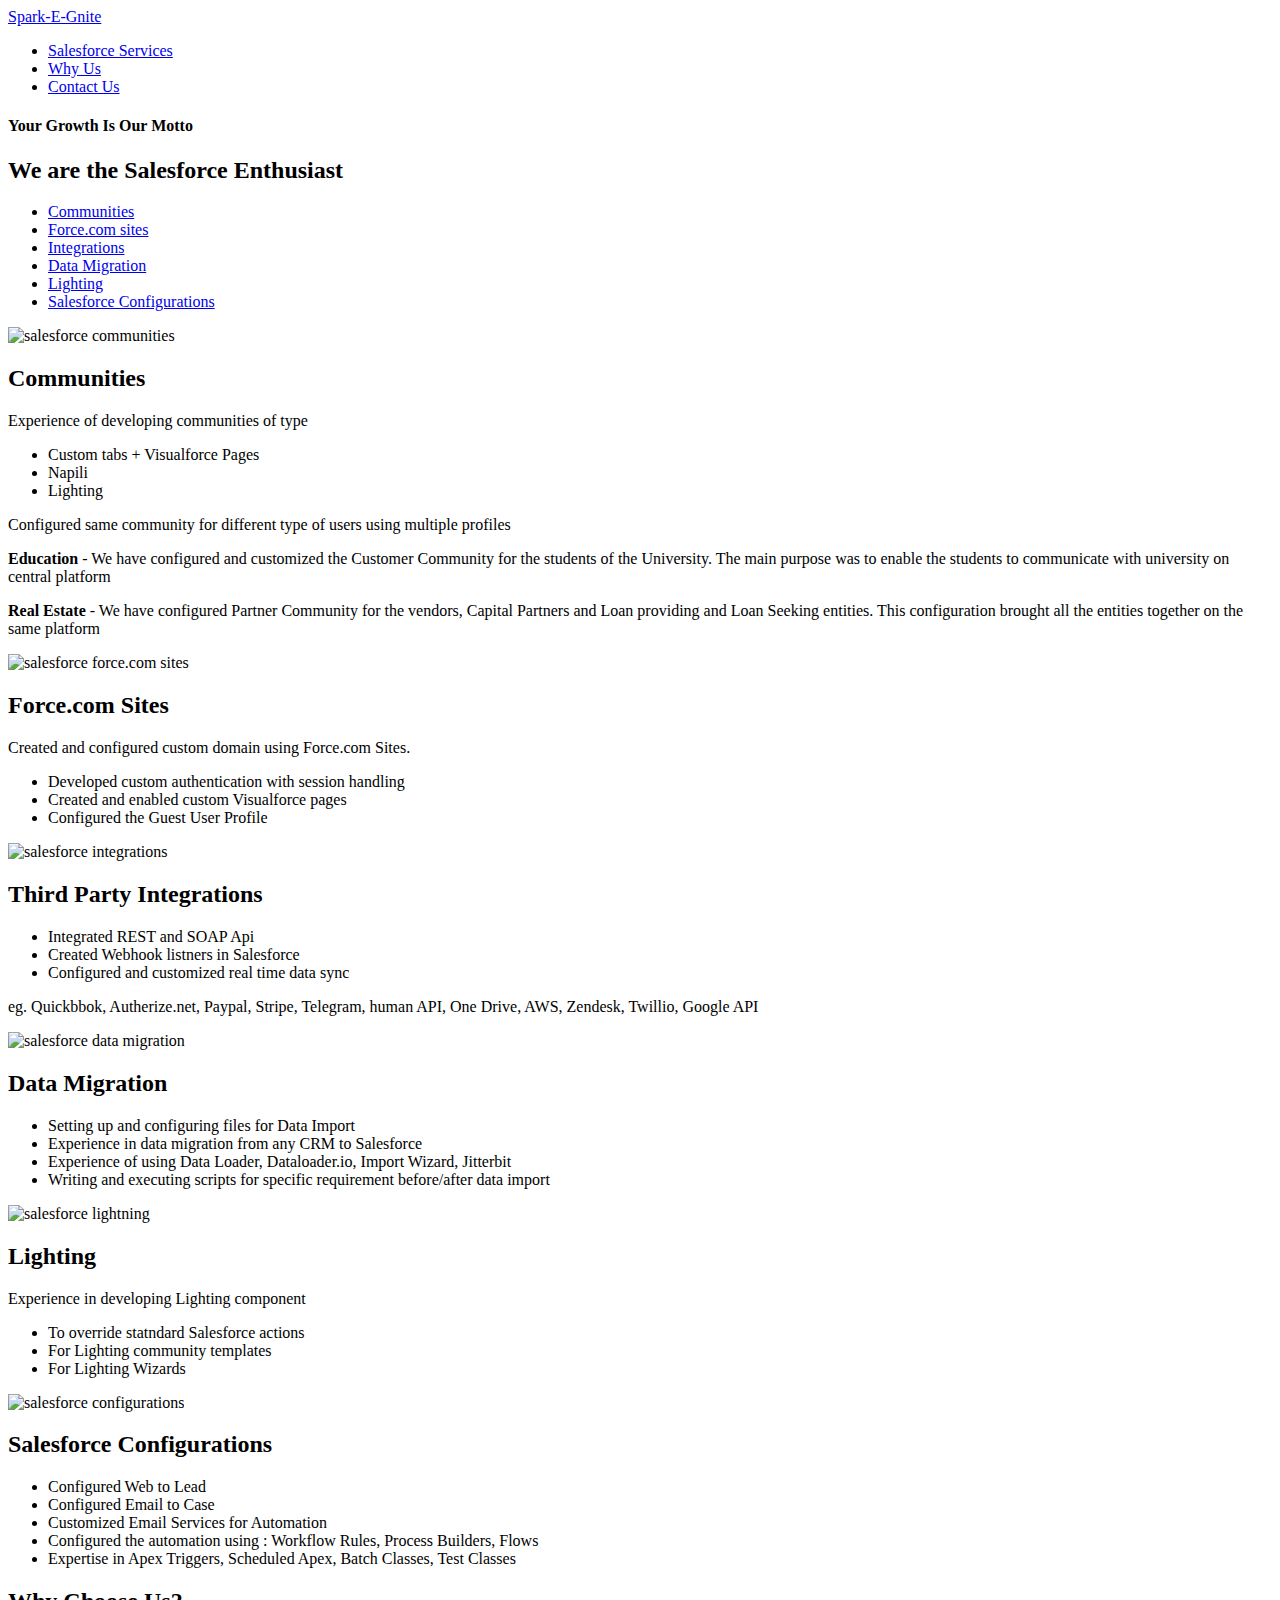
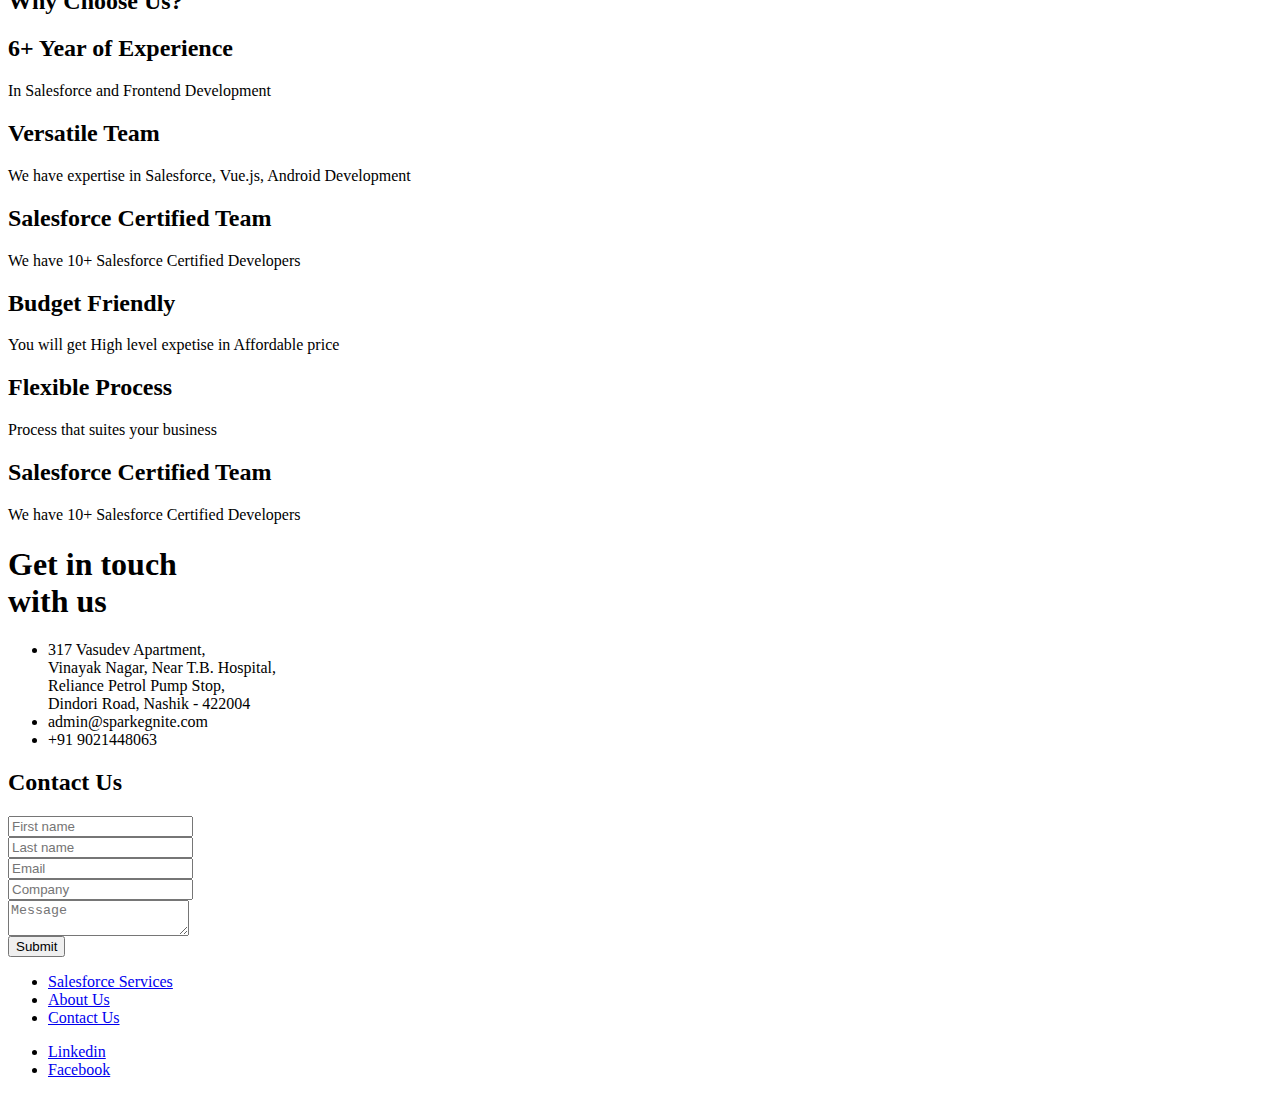
==== index.html @ 5f94f77d "removed javascript function to validate email" ====
<html lang="eng">
	<head>
		<link rel="apple-touch-icon" sizes="180x180" href="/images/favicon/apple-touch-icon.png">
		<link rel="icon" type="image/png" sizes="32x32" href="/images/favicon/favicon-32x32.png">
		<link rel="icon" type="image/png" sizes="16x16" href="/images/favicon/favicon-16x16.png">
		<link rel="manifest" href="/images/favicon/site.webmanifest">
		<link rel="mask-icon" href="/images/favicon/safari-pinned-tab.svg" color="#5bbad5">
		<link rel="shortcut icon" href="/images/favicon/favicon.ico">
		<meta name="msapplication-TileColor" content="#da532c">
		<meta name="msapplication-config" content="/images/favicon/browserconfig.xml">
		<meta name="theme-color" content="#ffffff">
		<meta charset="utf-8">
		<title>Spark-E-Gnite - We are the Salesforce Enthusiast</title>
		<meta name="viewport" content="width=device-width, initial-scale=1"/>		
		<link href="https://fonts.googleapis.com/css?family=Nunito+Sans:300,400,600,700,800&display=swap" rel="stylesheet"/>
		<link href="css/default.css" rel="stylesheet" type="text/css" />
	</head>
	<body>
		<div class="section headerSect">
			<div class="container clearfix">
				<a href="/" class="logo fL">Spark-E-Gnite</a>
				<ul class="nav fR">
					<li><a href="#salesforce_services">Salesforce Services</a></li>
					<li><a href="#why_choose_us">Why Us</a></li>
					<li><a href="#contact_us">Contact Us</a></li>
				</ul>
			</div>
		</div>
		<div class="section heroSection">
			<div class="container textCenter">
				<h4>Your Growth Is Our Motto</h4>
				<h2>We are the Salesforce Enthusiast</h2>
			</div>
		</div>
		<div class="section servicesSection" id="salesforce_services">
			<div class="container">
				<ul class="servicesList">
					<li><a class="communities" href="#communities">Communities</a></li>
					<li><a class="sites" href="#sites">Force.com sites</a></li>
					<li><a class="integrations" href="#integrations">Integrations</a></li>
					<li><a class="dataMigration" href="#dataMigration">Data Migration</a></li>
					<li><a class="lighting" href="#lightning">Lighting</a></li>
					<li><a class="salesforceConfigurations" href="#salesforce_configurations">Salesforce Configurations</a></li>
				</ul>
				<div class="serviceContainer communitiesSect imgToLeft" id="communities">
					<div class="serviceGrid">
						<div class="seviceImgContainer"><img src="images/salesforce-communities.png" alt="salesforce communities"/></div>
						<div class="serviceContent">
							<h2>Communities</h2>
							<div class="spacerSm"></div>
							<p>Experience of developing communities of type</p>
							<div class="spacerSm"></div>
							<ul class="checkList">
								<li>Custom tabs + Visualforce Pages</li>
								<li>Napili</li>
								<li>Lighting</li>
							</ul>
							<div class="spacerSm"></div>
							<p>Configured same community for different type of users using multiple profiles</p>
							<div class="spacerSm"></div>
							<p><b>Education</b> - We have configured and customized the Customer Community for the students of the University.  The main purpose was to enable the students to communicate with university on central platform
</p>
							<div class="spacerSm"></div>
							<p><b>Real Estate</b> - We have configured Partner Community for the vendors, Capital Partners and Loan providing and Loan Seeking entities. This configuration brought all the entities together on the same platform</p>
						</div>
					</div>
				</div>
				<div class="serviceContainer sitesSect imgToRight" id="sites">
					<div class="serviceGrid">
						<div class="seviceImgContainer"><img src="images/salesforce-force.com-sites.png" alt="salesforce force.com sites"/></div>
						<div class="serviceContent">
							<h2>Force.com Sites </h2>
							<div class="spacer"></div>
							<p>Created and configured custom domain using Force.com Sites.</p>
							<div class="spacerSm"></div>
							<ul class="checkList">
								<li>Developed custom authentication with session handling</li>
								<li>Created and enabled custom Visualforce pages</li>
								<li>Configured the Guest User Profile</li>
							</ul>
						</div>
					</div>
				</div>
				<div class="serviceContainer integrationsSect imgToLeft" id="integrations">
					<div class="serviceGrid">
						<div class="seviceImgContainer"><img src="images/salesforce-integrations.png" alt="salesforce integrations"/></div>
						<div class="serviceContent">
							<h2>Third Party Integrations</h2>
							<div class="spacer"></div>
							<ul class="checkList">
								<li>Integrated REST and SOAP Api</li>
								<li>Created Webhook listners in Salesforce</li>
								<li>Configured and customized real time data sync</li>
							</ul>
							<div class="spacerSm"></div>
							<p>eg. Quickbbok, Autherize.net, Paypal, Stripe, Telegram, human API, One Drive, AWS, Zendesk, Twillio, Google API</p>
						</div>
					</div>
				</div>
				<div class="serviceContainer dataMigrationSect imgToRight" id="dataMigration">
					<div class="serviceGrid">
						<div class="seviceImgContainer"><img src="images/salesforce-data-migration.png" alt="salesforce data migration"/></div>
						<div class="serviceContent">
							<h2>Data Migration</h2>
							<div class="spacer"></div>
							<ul class="checkList">
								<li>Setting up and configuring files for Data Import</li>
								<li>Experience in data migration from any CRM to Salesforce</li>
								<li>Experience of using Data Loader, Dataloader.io, Import Wizard, Jitterbit</li>
								<li>Writing and executing scripts for specific requirement before/after data import</li>
							</ul>
						</div>
					</div>
				</div>
				<div class="serviceContainer lightingSect imgToLeft" id="lightning">
					<div class="serviceGrid">
						<div class="seviceImgContainer"><img src="images/salesforce-lightning.png" alt="salesforce lightning"/></div>
						<div class="serviceContent">
							<h2>Lighting</h2>
							<div class="spacer"></div>
							<p>Experience in developing Lighting component</p>
							<div class="spacerSm"></div>
							<ul class="checkList">
								<li>To override statndard Salesforce actions</li>
								<li>For Lighting community templates</li>
								<li>For Lighting Wizards</li>
							</ul>
						</div>
					</div>
				</div>
				<div class="serviceContainer salesforceConfigurationsSect imgToRight" id="salesforce_configurations">
					<div class="serviceGrid">
						<div class="seviceImgContainer"><img src="images/salesforce-configurations.png" alt="salesforce configurations"/></div>
						<div class="serviceContent">
							<h2>Salesforce Configurations</h2>
							<div class="spacer"></div>
							<ul class="checkList">
								<li>Configured Web to Lead</li>
								<li>Configured Email to Case</li>
								<li>Customized Email Services for Automation</li>
								<li>Configured the automation using : Workflow Rules, Process Builders, Flows</li>
								<li>Expertise in Apex Triggers, Scheduled Apex, Batch Classes, Test Classes</li>
							</ul>
						</div>
					</div>
				</div>
			</div>
		</div>
		<div class="section whyChooseSection" id="why_choose_us">
			<div class="container">
				<h2 class="textCenter">Why Choose Us?</h2>
				<div class="whyChooseBoxes">
					<div class="whyChooseBox experience">
						<h2>6+ Year of Experience</h2>
						<p>In Salesforce and Frontend Development</p>
					</div>
					<div class="whyChooseBox team">
						<h2>Versatile Team</h2>
						<p>We have expertise in Salesforce, Vue.js, Android Development</p>
					</div>
					<div class="whyChooseBox certificate">
						<h2>Salesforce Certified Team</h2>
						<p>We have 10+ Salesforce Certified Developers</p>
					</div>
					<div class="whyChooseBox budget">
						<h2>Budget Friendly</h2>
						<p>You will get High level expetise in Affordable price</p>
					</div>
					<div class="whyChooseBox process">
						<h2>Flexible Process</h2>
						<p>Process that suites your business</p>
					</div>
					<div class="whyChooseBox certificate">
						<h2>Salesforce Certified Team</h2>
						<p>We have 10+ Salesforce Certified Developers</p>
					</div>
				</div>
			</div>
		</div>
		<div class="section testimonialSection" style="display: none;">
			<div class="container">
				<div class="testimonidalWrap">
					<div class="testimonialPic">
						<img src="images/customer.png" class="customerImg"/>
					</div>
					<div class="testimonialContent">
						<h2><span class="quote">"</span>Lorem Ipsum is simply dummy text of ...</h2>
						<p>Lorem Ipsum has been the industry's standard dummy text ever since the 1500s, when an unknown printer took a galley of type and scrambled it to make a type specimen book.</p>
						<p>- <b>John Doe</b> (Managing Director at Noupe)</p>
					</div>
				</div>
			</div>
		</div>
		<div class="section contactSection" id="contact_us">
			<div class="container">
				<div class="contactDetails">
					<div class="address">
						<h1>Get in touch <br/>with us</h1>
						<ul class="contactList">
							<li class="location">317 Vasudev Apartment,<br>Vinayak Nagar, Near T.B. Hospital,<br>Reliance Petrol Pump Stop, <br>Dindori Road, Nashik - 422004</li>
							<li class="email">admin@sparkegnite.com</li>
							<li class="phone">+91 9021448063</li>
						</ul>
					</div>
					<div class="contactForm">
					<!--	<form name="contactform" method="post" action="send_form_email.php">
							<h2>Contact Us</h2>
							<div class="inputDiv">
								<input class="inputStyle" name="full_name" type="text" placeholder="Enter your name" required/>
							</div>
							<div class="inputDiv">
								<input class="inputStyle" name="email" type="email" placeholder="Enter your email address" required/>
							</div>
							<div class="inputDiv">
								<textarea class="inputStyle" name="message" placeholder="Enter your name" required/></textarea>
							</div>
							<div class="inputDiv textCenter">
								<button type="submit" class="submitBtn">Send Message</button>
							</div>
						</form>	-->
						
						<form action="https://webto.salesforce.com/servlet/servlet.WebToLead?encoding=UTF-8" method="POST">

							<input type=hidden name="oid" value="00D2w000001fgjc">
							<input type=hidden name="retURL" value="http://www.sparkegnite.com">


							<h2>Contact Us</h2>
							<div class="inputDiv">
								<!--<label for="first_name">First Name</label>-->
								<input class="inputStyle" placeholder="First name" id="first_name" maxlength="40" name="first_name" size="20" type="text" /><br>
							</div>
							
							<div class="inputDiv">
								<!--<label for="last_name">Last Name</label>-->
								<input class="inputStyle" placeholder="Last name" id="last_name" maxlength="80" name="last_name" size="20" type="text" required/><br>
							</div>
							
							<div class="inputDiv">
								<!--label for="email">Email</label>-->
								<input class="inputStyle" placeholder="Email" id="email" maxlength="80" name="email" size="20" type="email" required/><br>
							</div>
								
							<div class="inputDiv">
								<!--<label for="company">Company</label>-->
								<input class="inputStyle" placeholder="Company" id="company" maxlength="40" name="company" size="20" type="text" /><br>
							</div>
							
							<div class="inputDiv" style="display:none">
								<!--<label for="lead_source">Lead Source</label>-->
								<input class="inputStyle" placeholder="Lead Source" value="Web" id="lead_source" maxlength="40" name="lead_source" size="20" type="text" /><br>
							</div>
							
							<div class="inputDiv">
								<!--label for="description">Description</label>-->
								<textarea class="inputStyle" placeholder="Message" name="description"></textarea><br>
							</div>

							<div class="inputDiv textCenter">
								<!--<input type="submit" name="submit" class="submitBtn">-->
								<button type="submit" class="submitBtn">Submit</button>
							</div>
							
						</form>

					</div>
				</div>
			</div>
		</div>
		<div class="section footerSection">
			<div class="container clearfix">
				<ul class="foolterLinks fL">
					<li><a href="#salesforce_services">Salesforce Services</a></li>
					<li><a href="#about_us">About Us</a></li>
					<li><a href="#contact_us">Contact Us</a></li>
				</ul>
				<div class="footerLogo fR"></div>
				<ul class="socialLinks fR">
					<!--<li><a href="#" class="twitter">Twitter</a></li> -->
					<li><a href="http://www.linkedin.com/company/spark-e-gnite" target="_blank" class="linkedin">Linkedin</a></li>
					<li><a href="https://www.facebook.com/Spark-e-gnite-107002937457994" target="_blank" class="fb">Facebook</a></li>
				</ul>
			</div>
		</div>	
		
	</body>
</html>
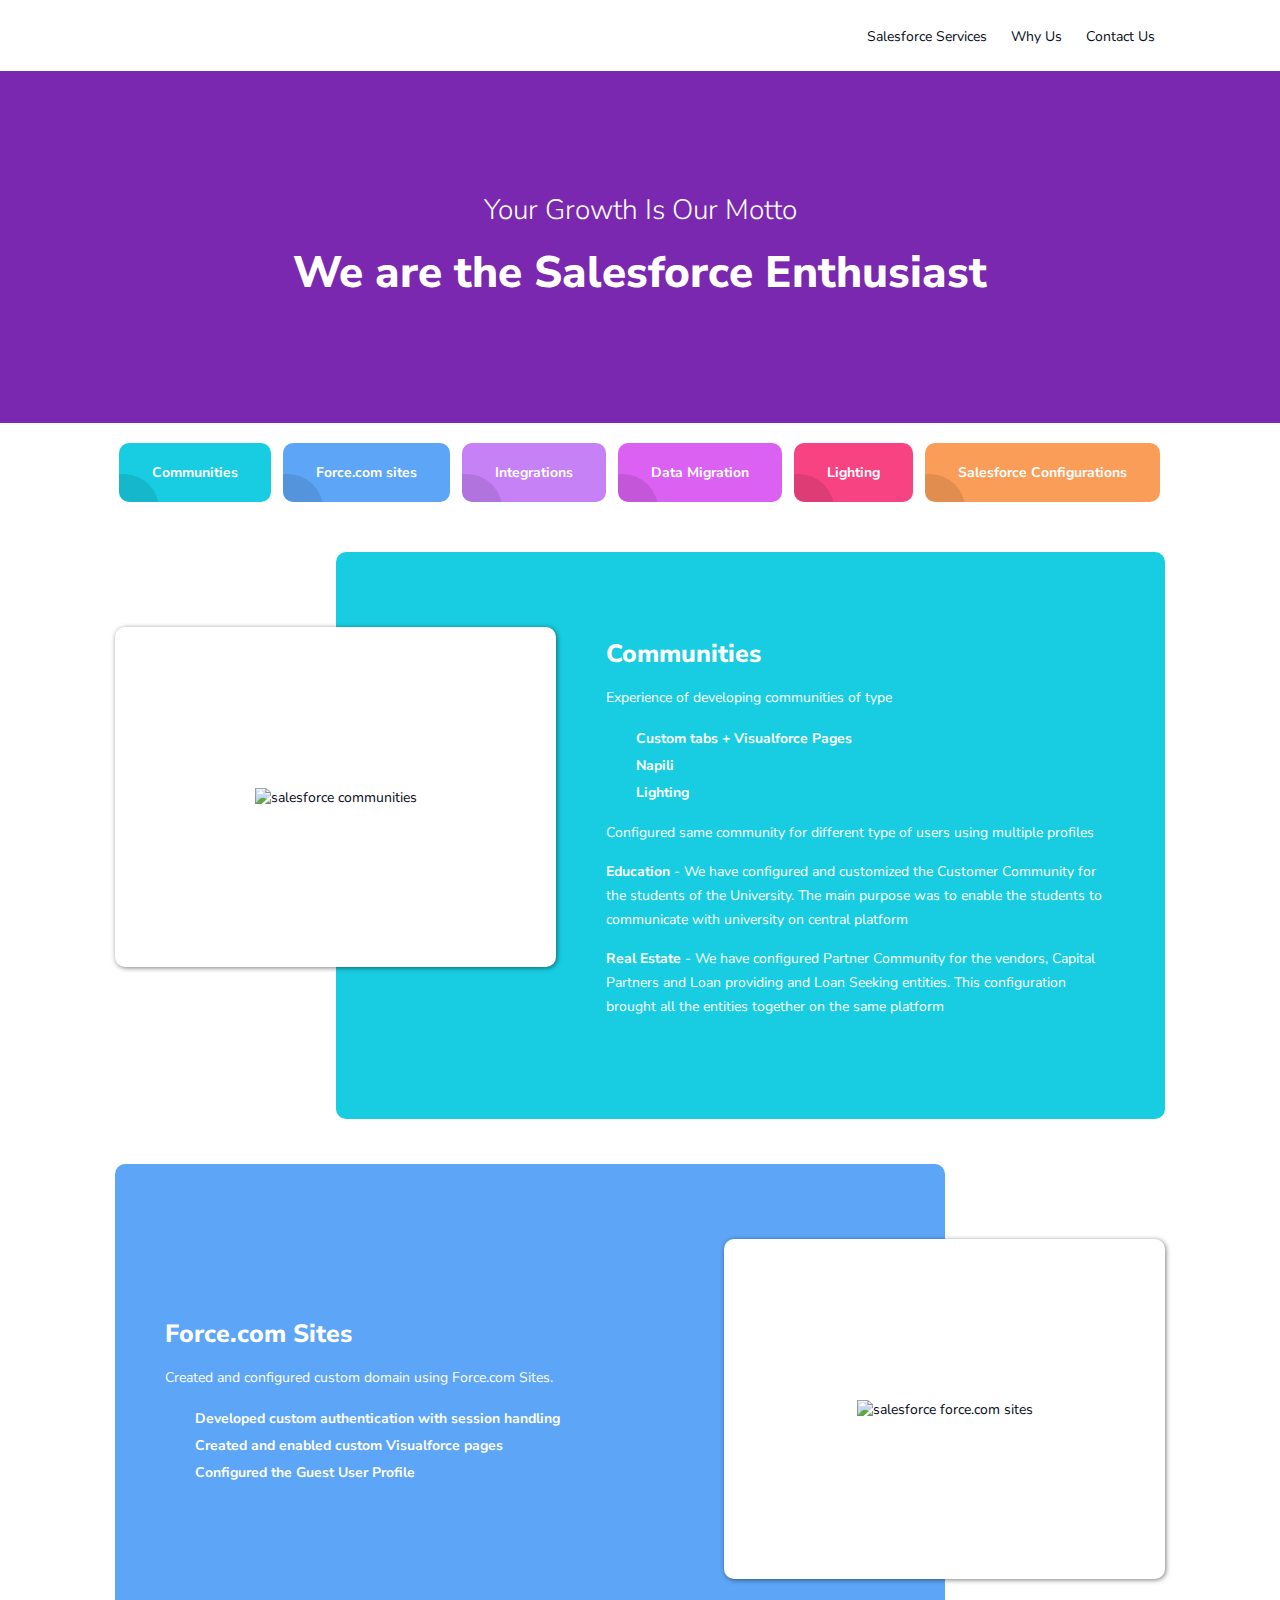
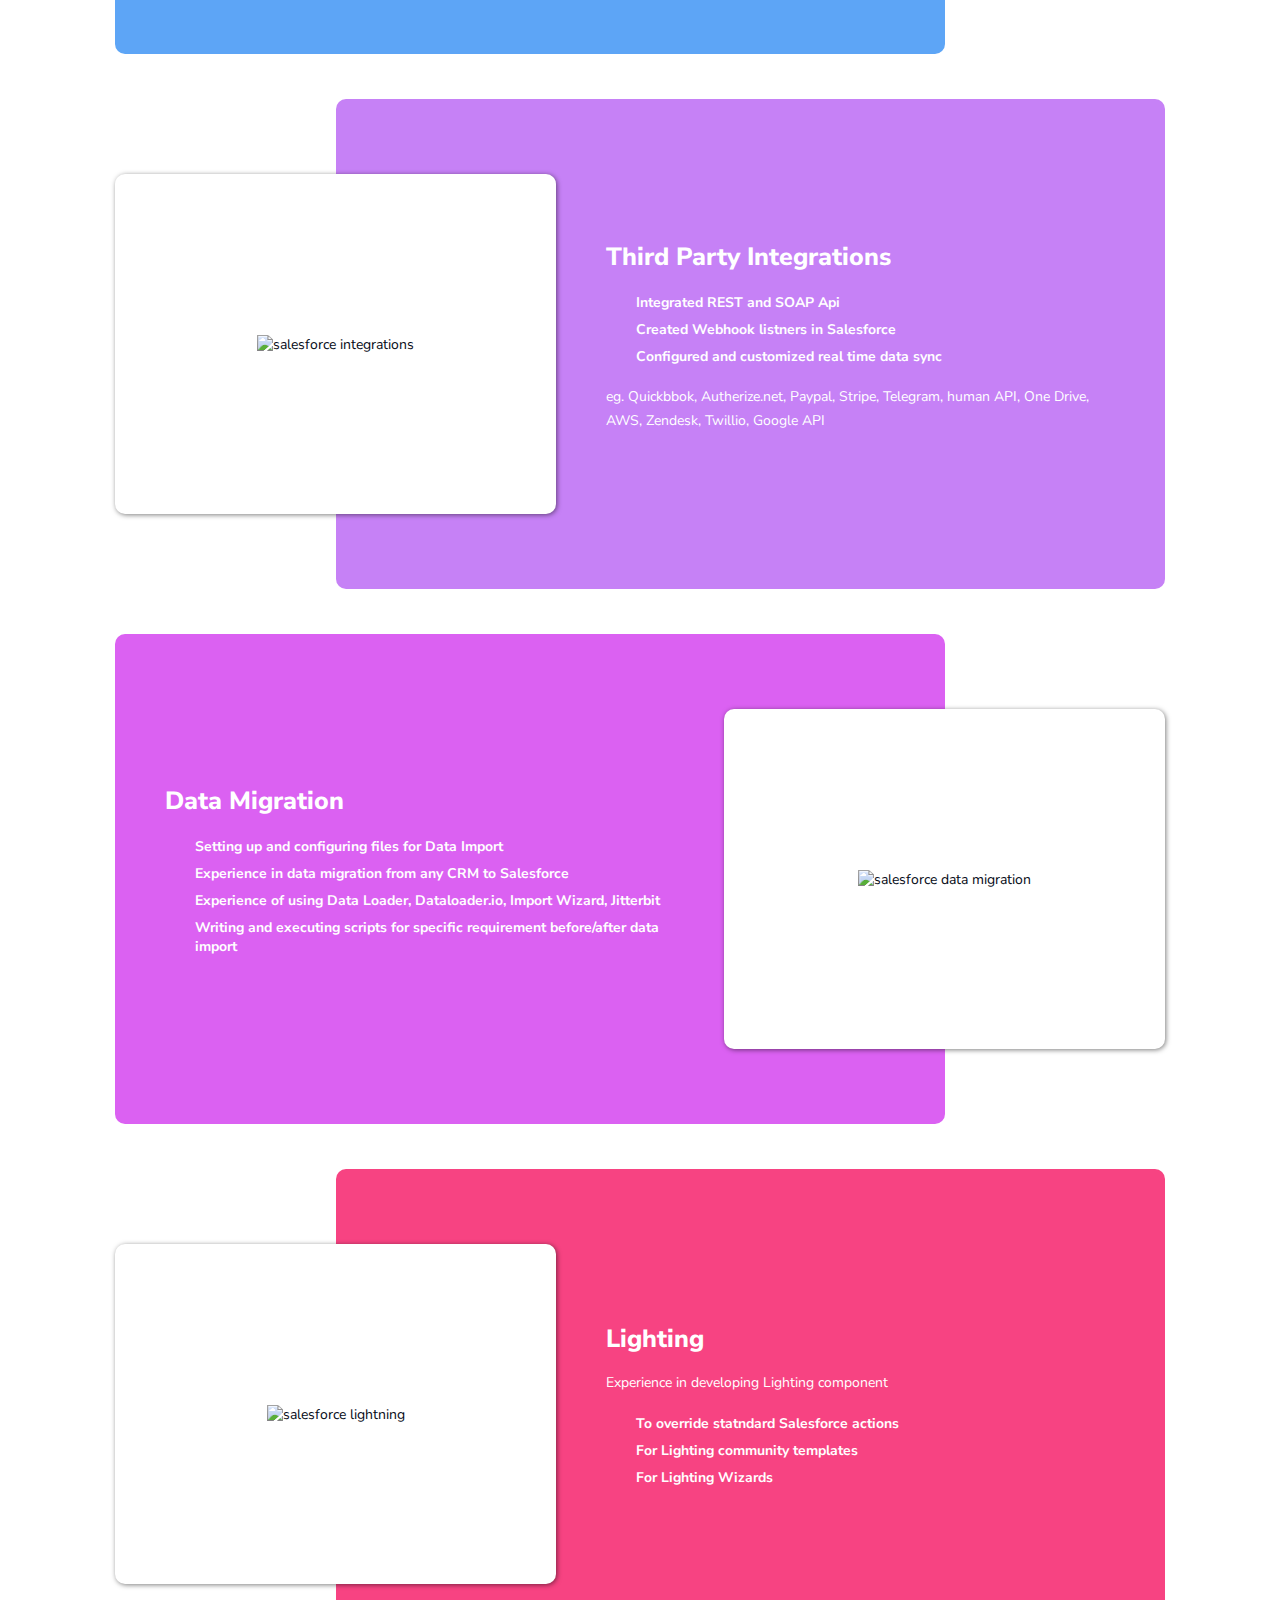
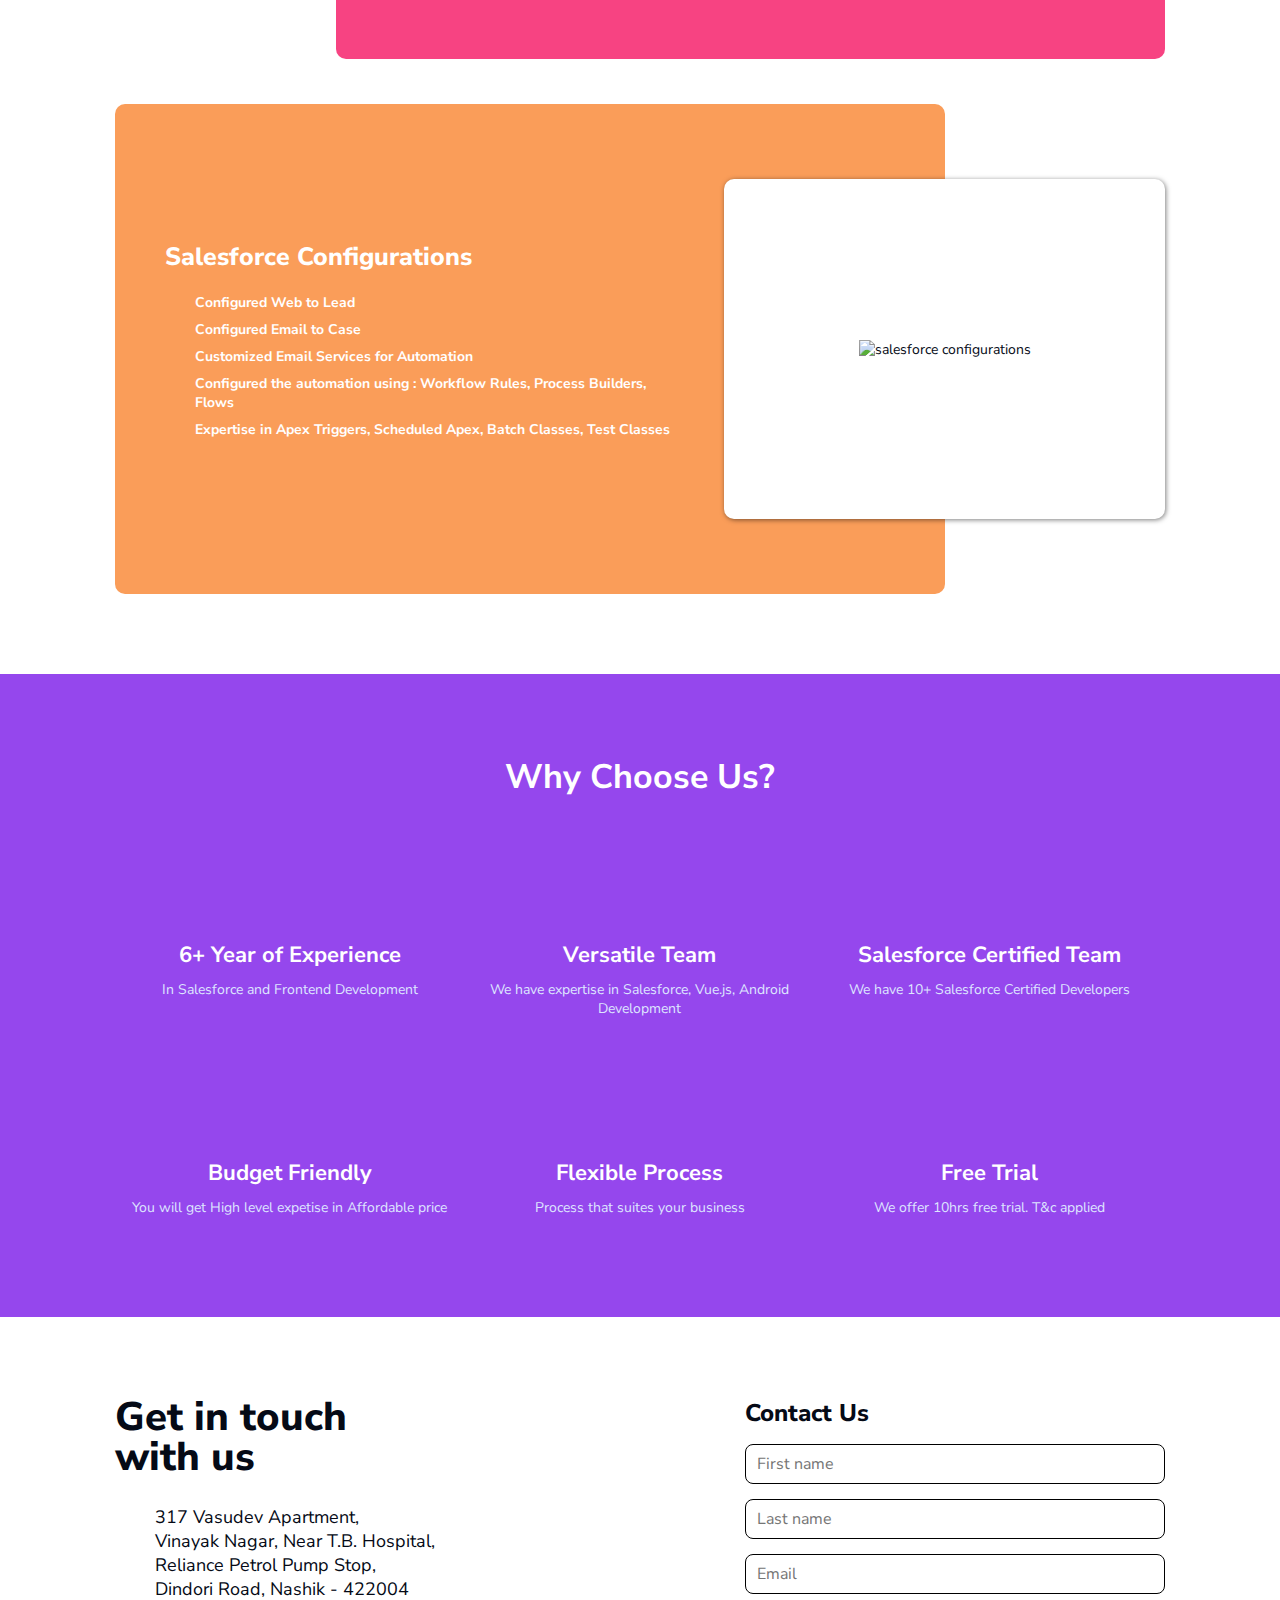
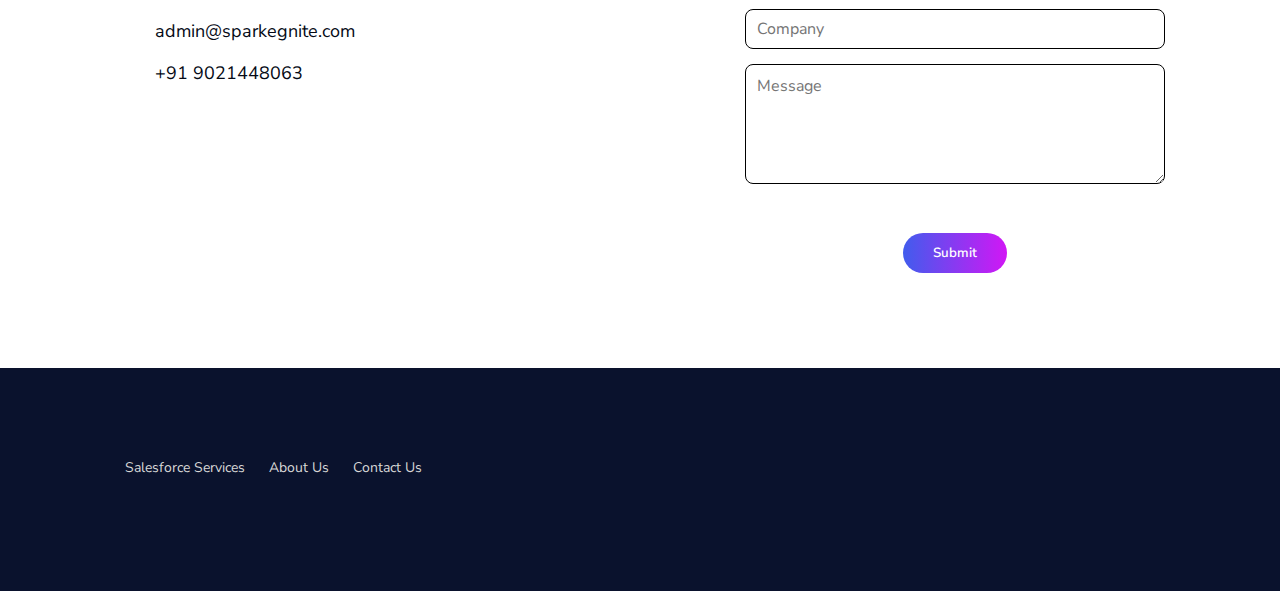
==== commit d67fe070: "Added free trail section" ====
--- a/index.html
+++ b/index.html
@@ -14,6 +14,24 @@
 		<meta name="viewport" content="width=device-width, initial-scale=1"/>		
 		<link href="https://fonts.googleapis.com/css?family=Nunito+Sans:300,400,600,700,800&display=swap" rel="stylesheet"/>
 		<link href="css/default.css" rel="stylesheet" type="text/css" />
+		
+		<!--google captcha added on 4 jan 2020-->
+		<META HTTP-EQUIV="Content-type" CONTENT="text/html; charset=UTF-8">
+		<script src="https://www.google.com/recaptcha/api.js"></script>
+		<script>
+ 			function timestamp() {
+				var response = document.getElementById("g-recaptcha-response"); 
+				
+				if (response == null || response.value.trim() == "") {
+					
+					var elems = JSON.parse(document.getElementsByName("captcha_settings")[0].value);
+					elems["ts"] = JSON.stringify(new Date().getTime());
+					document.getElementsByName("captcha_settings")[0].value = JSON.stringify(elems);
+				} 
+
+			} setInterval(timestamp, 500); 
+		</script>
+			
 	</head>
 	<body>
 		<div class="section headerSect">
@@ -170,9 +188,9 @@
 						<h2>Flexible Process</h2>
 						<p>Process that suites your business</p>
 					</div>
-					<div class="whyChooseBox certificate">
-						<h2>Salesforce Certified Team</h2>
-						<p>We have 10+ Salesforce Certified Developers</p>
+					<div class="whyChooseBox freeTrial">
+						<h2>Free Trial</h2>
+						<p>We offer 10hrs free trial. T&c applied</p>
 					</div>
 				</div>
 			</div>
@@ -219,12 +237,13 @@
 							</div>
 						</form>	-->
 						
-						<form action="https://webto.salesforce.com/servlet/servlet.WebToLead?encoding=UTF-8" method="POST">
-
+						<form action="https://webto.salesforce.com/servlet/servlet.WebToLead?encoding=UTF-8" method="POST">						
+							
+							<input type=hidden name='captcha_settings' value='{"keyname":"CaptchaKeyV2","fallback":"true","orgId":"00D2w000001fgjc","ts":""}'>
 							<input type=hidden name="oid" value="00D2w000001fgjc">
 							<input type=hidden name="retURL" value="http://www.sparkegnite.com">
 
-
+	
 							<h2>Contact Us</h2>
 							<div class="inputDiv">
 								<!--<label for="first_name">First Name</label>-->
@@ -254,6 +273,9 @@
 							<div class="inputDiv">
 								<!--label for="description">Description</label>-->
 								<textarea class="inputStyle" placeholder="Message" name="description"></textarea><br>
+							</div>
+							<div class="inputDiv">
+								<div class="g-recaptcha" data-sitekey="6LfcSMwUAAAAAHfyHA1lCJo0laIlWErsH7f-Onzm"></div><br>
 							</div>
 
 							<div class="inputDiv textCenter">
--- a/css/default.css
+++ b/css/default.css
@@ -0,0 +1,131 @@
+@media all{
+	*{margin:0; padding:0; box-sizing:border-box; font-family: 'Nunito Sans', sans-serif; }
+	body, html{ font-size:14px; color:#050a16;}
+	ul, li{list-style:none;}
+	input, button, a, textarea{outline:0 none;}
+	.fL{float:left;}
+	.fR{float:right;}
+	.clearfix:after{content:''; clear:both; display:block; }
+	.textCenter{text-align:center;}
+	
+	.container{max-width:1050px; margin:0 auto;}
+	.section.headerSect { padding: 20px 0; }
+	.logo{width:179px; height:31px; background:url(../images/logo.png) no-repeat 0 0; display:block; text-indent: -999em;}
+	ul.nav{display:block; margin-top:7px;}
+	ul.nav > li { display: inline-block; padding: 0 10px; }
+	ul.nav > li > a { color: #050a16; text-decoration: none; }
+	
+	.section.heroSection { text-align: center; padding: 120px 0; background: #7b28b1 url(../images/hero-bg.png) no-repeat 0 0; background-size: cover; color: #fff; }
+	.section.heroSection h4 { font-size: 28px; color: #fff; font-weight: 300; }
+	.section.heroSection h2 { font-size: 44px; color: #fff; font-weight: 800; margin-top: 14px; }
+	ul.servicesList { padding: 20px 0 0; }
+	ul.servicesList > li { display: inline-block; }
+	ul.servicesList > li > a { display: block; padding: 20px 33px; text-decoration: none; background: #f2f2f2; margin: 0 4px; border-radius: 10px; font-weight: 700; color: #fff; position: relative; overflow:hidden;}
+	ul.servicesList > li > a:after { content: ''; position: absolute; width: 70px; height: 70px; background: rgba(0,0,0,0.1); left: -30px; top: 31px; border-radius: 100px; }
+	ul.servicesList > li > a.communities, .serviceContainer.communitiesSect:after { background: #18cde1; }
+	ul.servicesList > li > a.sites, .serviceContainer.sitesSect:after{ background: #5da5f6; }
+	ul.servicesList > li > a.integrations, .serviceContainer.integrationsSect:after { background: #c681f6; }
+	ul.servicesList > li > a.dataMigration, .serviceContainer.dataMigrationSect:after { background: #db61f2; }
+	ul.servicesList > li > a.lighting, .serviceContainer.lightingSect:after { background: #f74382; }
+	ul.servicesList > li > a.salesforceConfigurations,  .serviceContainer.salesforceConfigurationsSect:after { background: #fa9d59; }
+	
+	.section.servicesSection {padding-bottom: 80px;}
+	.serviceContainer { margin-top: 45px; padding: 75px 0; position:relative;}
+	.serviceContainer:after{content: ''; display: block; width: 79%; height: 100%; position: absolute; right: 0; border-radius: 10px; top:0;}
+	.serviceContainer.imgToRight:after{right:inherit; left:0;}
+	.serviceGrid { display: flex; position:relative; z-index:1; }
+	.seviceImgContainer { background: #fff; height: 340px; width: 42%; box-shadow: 1px 1px 5px rgba(0,0,0,0.5); border-radius: 10px; display: flex; align-items: center; justify-content: center; }
+	.serviceContent { width: 58%; padding:10px 50px; display: flex; flex-wrap: wrap; flex-direction: column; justify-content: center; color:#fff; }
+	.serviceContainer.imgToRight .serviceGrid { flex-direction: row-reverse; }
+	.serviceContent h2 { font-size: 25px; font-weight: 800; margin-bottom: 15px; }
+	.serviceContent p { margin-bottom: 15px; line-height: 24px; }
+	ul.checkList { margin-bottom: 15px; }
+	ul.checkList > li { display: block; padding: 4px 0 4px 30px; position: relative; font-weight: 700; background:url(../images/check.png) no-repeat 4px 8px; }
+	
+	.section.whyChooseSection { padding: 80px 0 100px; background: #9547ed; color: #fff; }
+	.section.whyChooseSection h2{font-size:34px; font-weight:700;}
+	.whyChooseBoxes { display: flex; flex-wrap: wrap; }
+	.whyChooseBox { width: 33.33%; text-align: center; margin-top: 50px; padding:90px 15px 0 15px; }
+	.whyChooseBox > h2 { font-size: 22px!important; }
+	.whyChooseBox p {color: #dde5ff; margin-top: 10px;}
+	.whyChooseBox.experience{ background:url(../images/experience.png) no-repeat center 10px;}
+	.whyChooseBox.team{ background:url(../images/salesforce-team.png) no-repeat center 0;}
+	.whyChooseBox.certificate{ background:url(../images/salesforce-certified-developers.png) no-repeat center 0;}
+	.whyChooseBox.freeTrial{ background:url(../images/free-icon.png) no-repeat center 0;}
+	.whyChooseBox.budget{ background:url(../images/affordable.png) no-repeat center 0;}
+	.whyChooseBox.process{ background:url(../images/salesforce-processes.png) no-repeat center 0;}
+	
+	.section.testimonialSection { background: #9547ed; border-top: 1px solid #b377f7; padding: 80px 0; text-align: center; color: #fff; }
+	.testimonidalWrap { display: flex; max-width: 700px; margin: 0 auto; }
+	.testimonialPic { padding: 12px; background: #f8de4b; border-radius: 100%; }
+	.testimonialContent { padding-left: 40px; display: flex; flex-direction: column; justify-content: center; }
+	.testimonialContent h2 { font-size: 22px; margin-bottom: 15px; }
+	.testimonialContent h2 + p{margin-bottom:15px;}
+	.testimonialContent p { font-size: 16px; color: #dde5ff; }
+	.testimonialContent span.quote { position: absolute; color: #f8de4b; font-size: 52px!important; margin-left: -27px; margin-top: -13px; font-family: arial; }
+	.section.contactSection { padding: 80px 0; background: url(../images/map-bg.png) no-repeat; background-size: cover; }
+	
+	.contactDetails { display: flex; }
+	.address { width: 60%; }
+	.address h1 { font-size: 40px; font-weight: 800; line-height: 40px; margin-bottom: 25px; }
+	ul.contactList > li { margin-bottom: 12px; display: block; font-size: 18px; padding: 3px 0 3px 40px;}
+	li.location {background: url(../images/location-icon.png) no-repeat 0 4px;}
+	li.email {background: url(../images/email-icon.png) no-repeat 0 6px;}
+	li.phone {background: url(../images/phone-icon.png) no-repeat 0 6px;}
+	.contactForm { width: 40%; }
+	.contactForm .inputStyle { width: 100%; border: 1px solid #000000; height: 40px; border-radius: 8px; padding: 10px 11px; font-size:16px; }
+	.contactForm textarea.inputStyle{height:120px;}
+	.contactForm .inputDiv { padding-bottom: 15px; }
+	.contactForm h2 { font-size: 24px; font-weight: 800; margin-bottom: 15px; }
+	button.submitBtn { background: linear-gradient(90deg, rgba(65,92,237,1) 0%, rgba(209,23,245,1) 100%); color: #fff; border: 0 none; padding: 11px 30px; border-radius: 34px; font-weight: 600; cursor: pointer; }
+	
+	.section.footerSection { background: #0a122d; padding: 90px 0;}
+	ul.foolterLinks{display:block;}
+	ul.foolterLinks > li { display: inline-block; padding: 0 10px; }
+	ul.foolterLinks > li > a { color: #d7d7d7; text-decoration: none; }
+	ul.socialLinks  > li { display: inline-block; padding: 0 2px; }
+	ul.socialLinks  > li > a {display:block; width:30px; height:30px; background:url(../images/social-icons.png) no-repeat; text-decoration: none; text-indent:-999em; }
+	ul.socialLinks  > li > a.fb{background-position: -75px 0;}
+	ul.socialLinks  > li > a.fb:hover{background-position: -75px -30px;}
+	ul.socialLinks > li > a.twitter { background-position: 0 0; }
+	ul.socialLinks > li > a.twitter:hover { background-position: 0 -30px; }
+	ul.socialLinks  > li > a.linkedin{background-position: -37px 0;}
+	ul.socialLinks  > li > a.linkedin:hover{background-position: -37px -30px;}
+	.footerLogo {display:block; width:213px; height:43px; background:url(../images/footer-logo.png) no-repeat; text-decoration: none; margin-left:40px; }
+	
+}
+
+@media screen and (max-width:1024px){
+	.container { max-width: 100%; padding: 0 25px; }
+	ul.servicesList > li > a{padding:20px 27px;}
+}
+@media screen and (max-width:768px){
+	.container { max-width: 100%; padding: 0 15px; }
+	ul.servicesList > li > a{padding:15px 27px;}
+	.serviceGrid { display: block;}
+	.serviceContainer:after { width: 100%;}
+	.seviceImgContainer { height: inherit; width: 100%; text-align: center; padding: 45px 0; border-radius: 10px 10px 0 0; box-shadow:0 0 2px rgba(0, 0, 0, 0.3);}
+	.serviceContainer { padding: 0;}
+	ul.servicesList {text-align: center;}
+	.serviceContent { width: 100%; padding:45px;}
+	ul.servicesList > li { display: inline-block; width: 49%; margin-bottom: 12px; }
+	.whyChooseBox{width:100%;}
+	.testimonidalWrap { display: block;}
+	.testimonialPic { display: inline-block; margin-bottom: 20px; }
+	.address { width: 100%; }
+	.address br { display: none; }
+	.contactForm { width: 100%; margin-top: 30px; }
+	.contactDetails { display: block; max-width: 480px; margin: 0 auto; }
+	ul.foolterLinks.fL { float: none; text-align: center; }
+	.footerLogo.fR { float: none; margin: 30px auto; }
+	ul.socialLinks.fR { float: none; text-align: center; }
+	.seviceImgContainer img { max-width: 100%; }
+	
+}
+@media screen and (max-width:650px){
+	ul.nav { display: block; margin-top: 20px; }
+	ul.servicesList > li { width: 100%;}
+	.section.heroSection { padding: 80px 0;}
+	.section.heroSection h2 { font-size: 34px;}
+	.section.heroSection h4 { font-size: 22px;}
+}
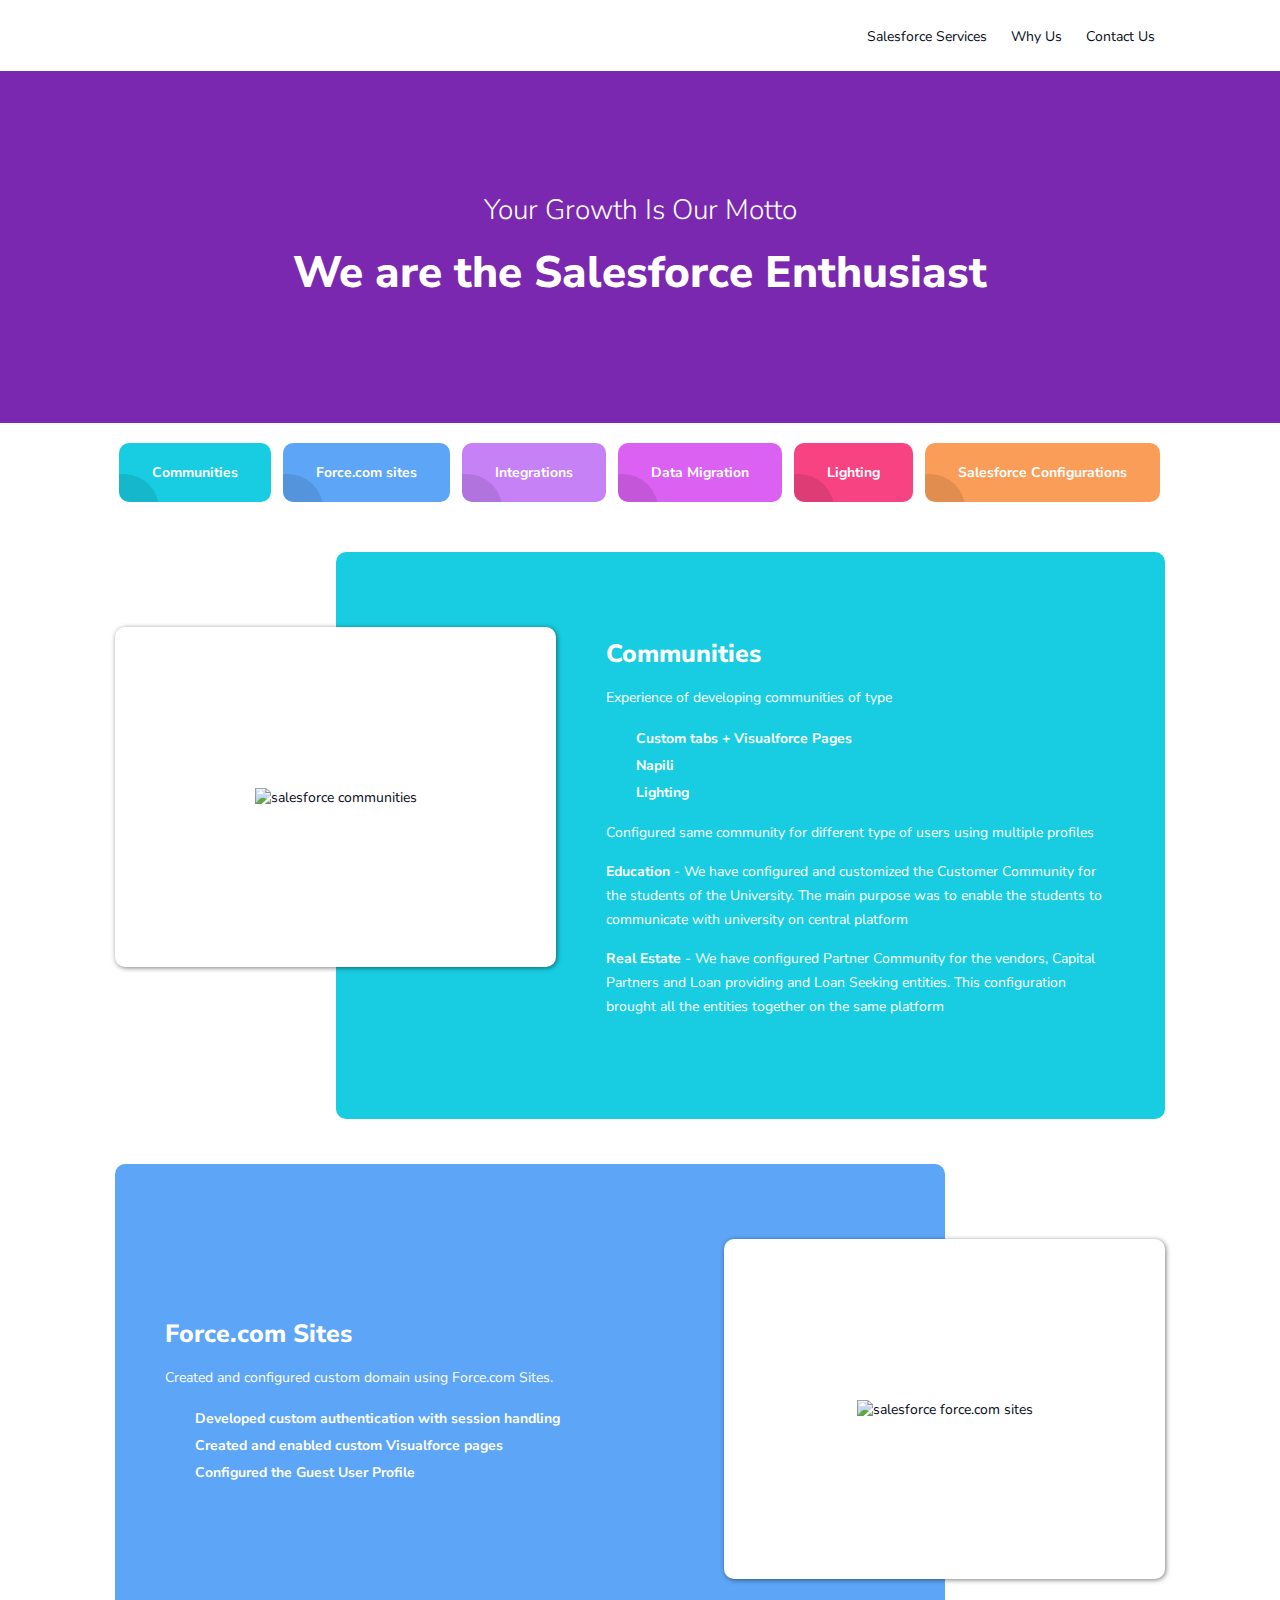
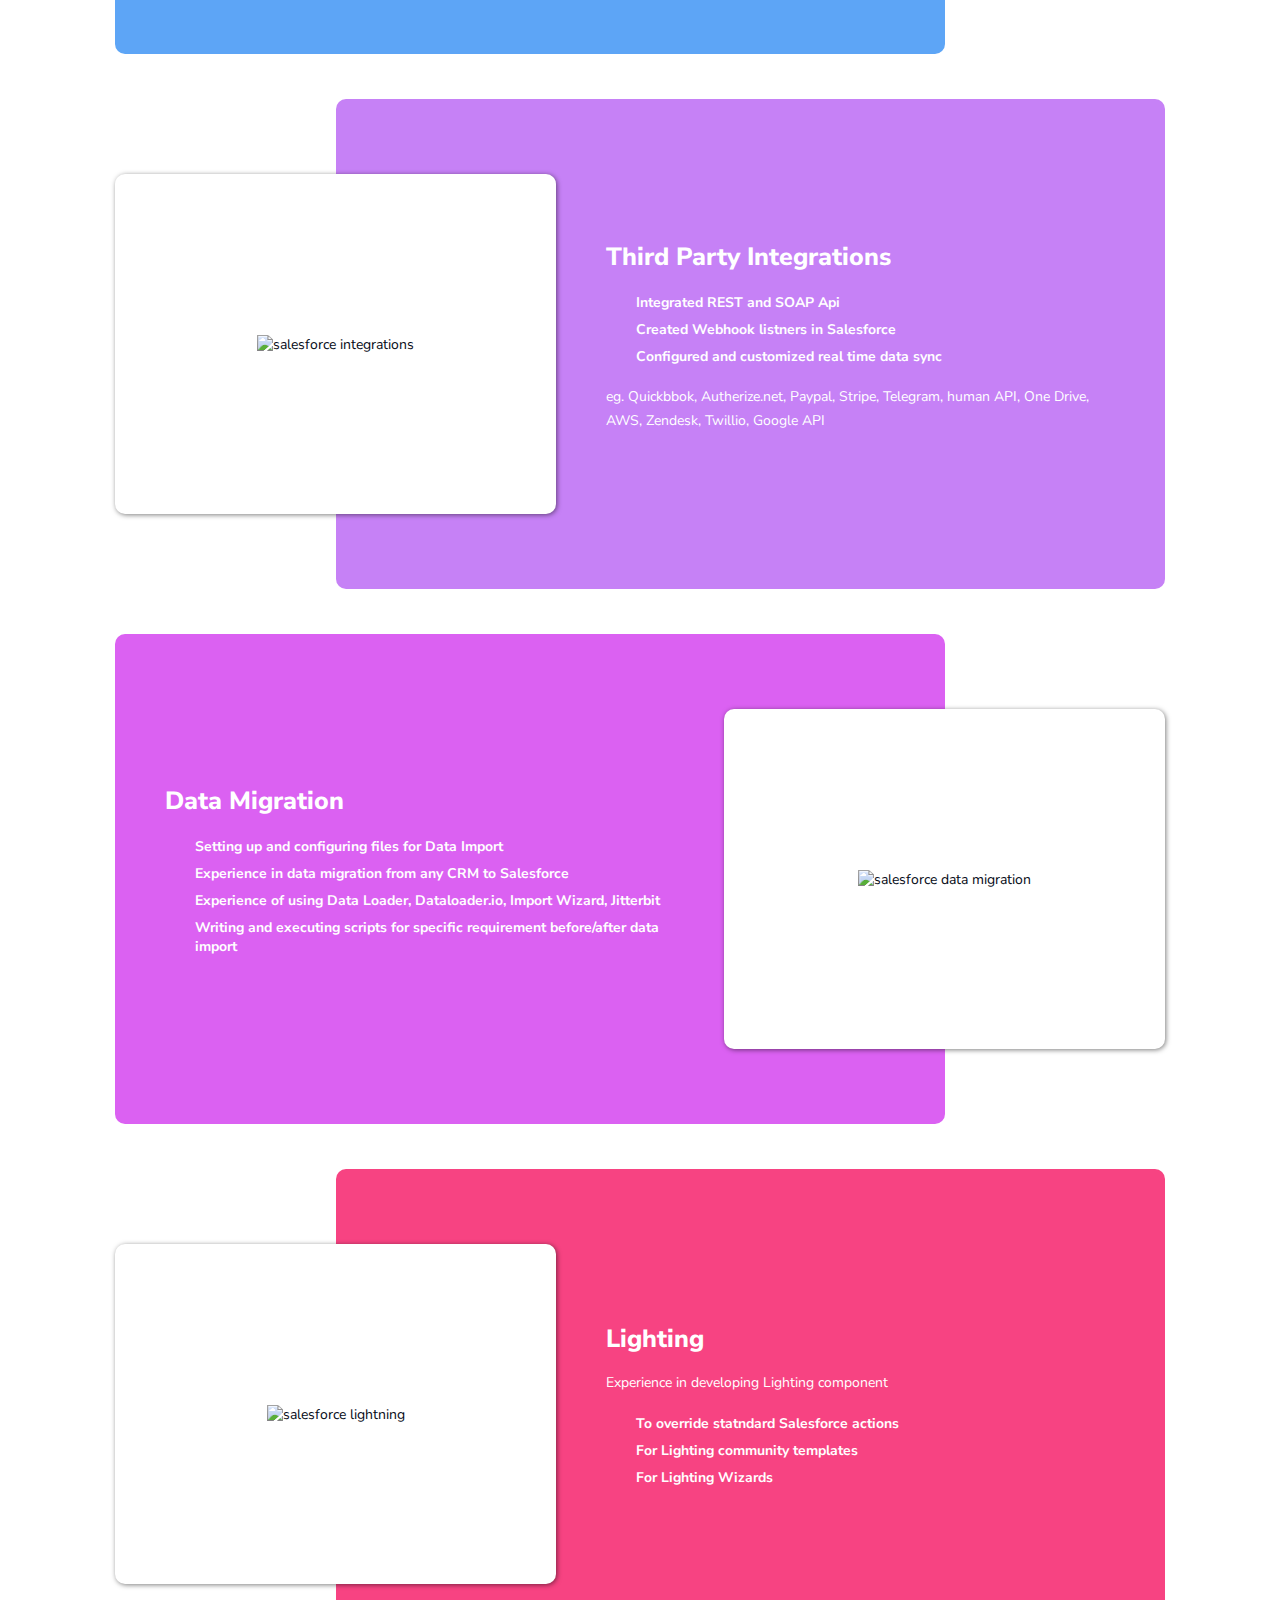
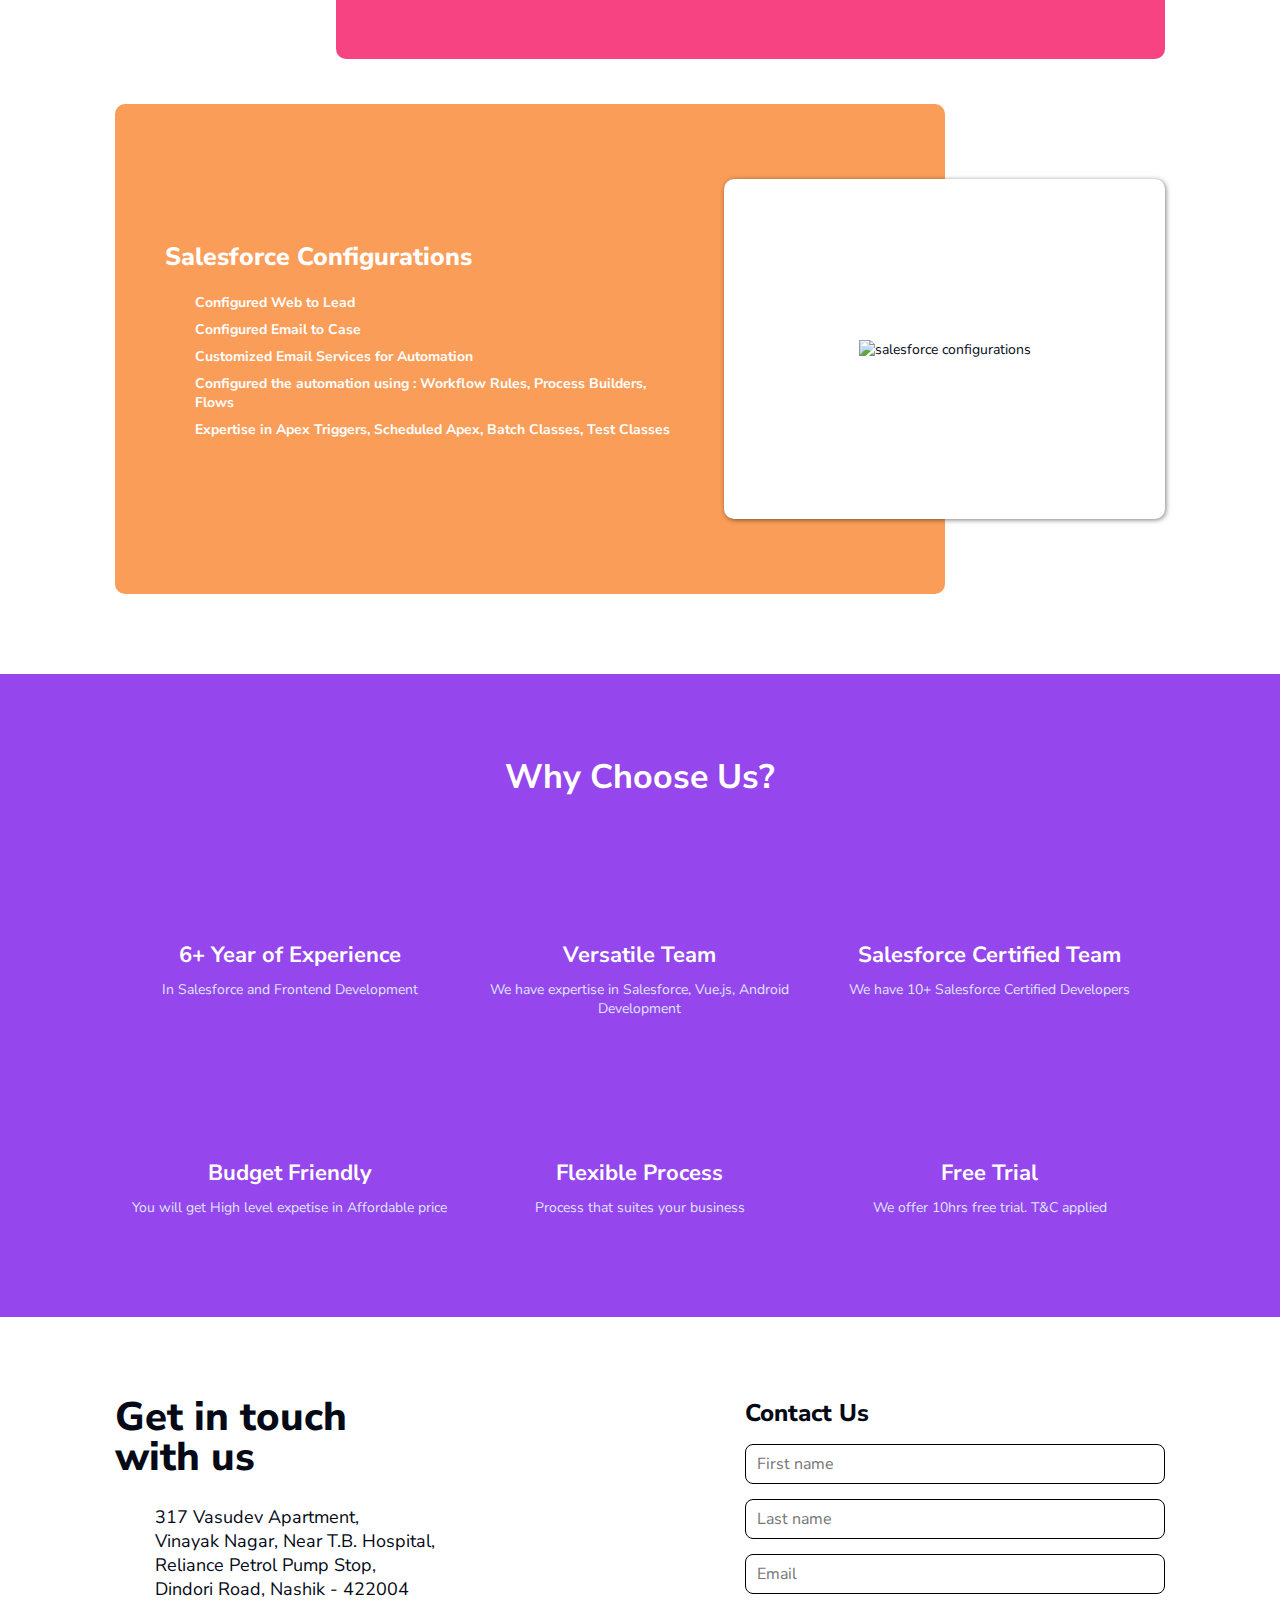
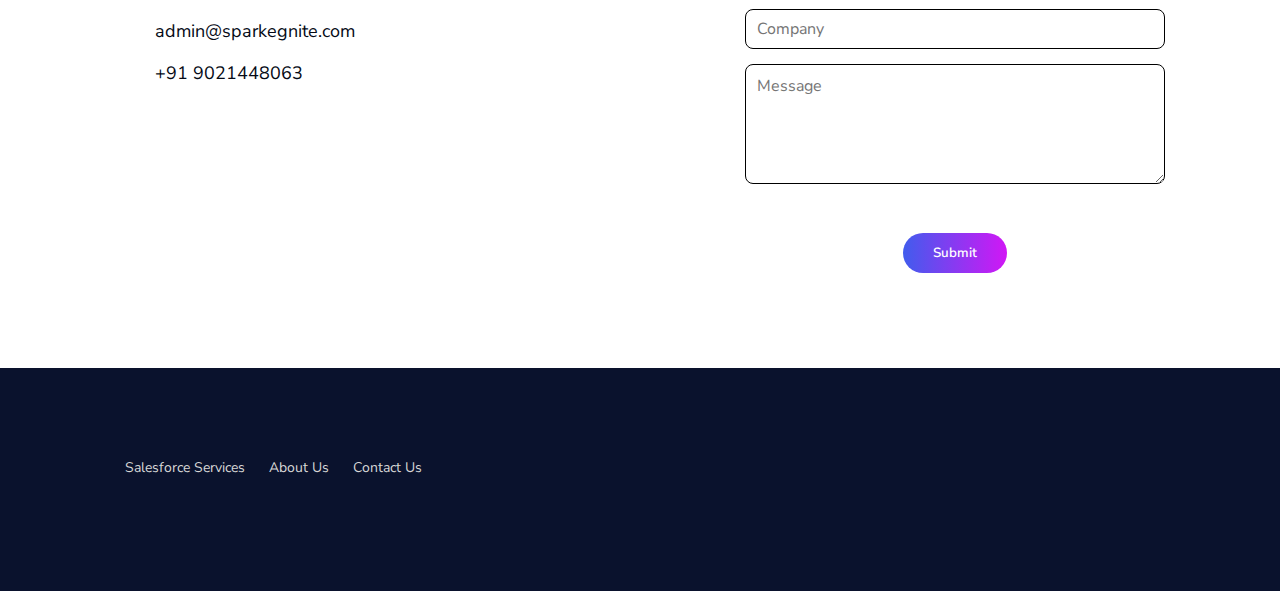
==== commit 24bf7e01: "Updated spelling of T&C" ====
--- a/index.html
+++ b/index.html
@@ -190,7 +190,7 @@
 					</div>
 					<div class="whyChooseBox freeTrial">
 						<h2>Free Trial</h2>
-						<p>We offer 10hrs free trial. T&c applied</p>
+						<p>We offer 10hrs free trial. T&C applied</p>
 					</div>
 				</div>
 			</div>
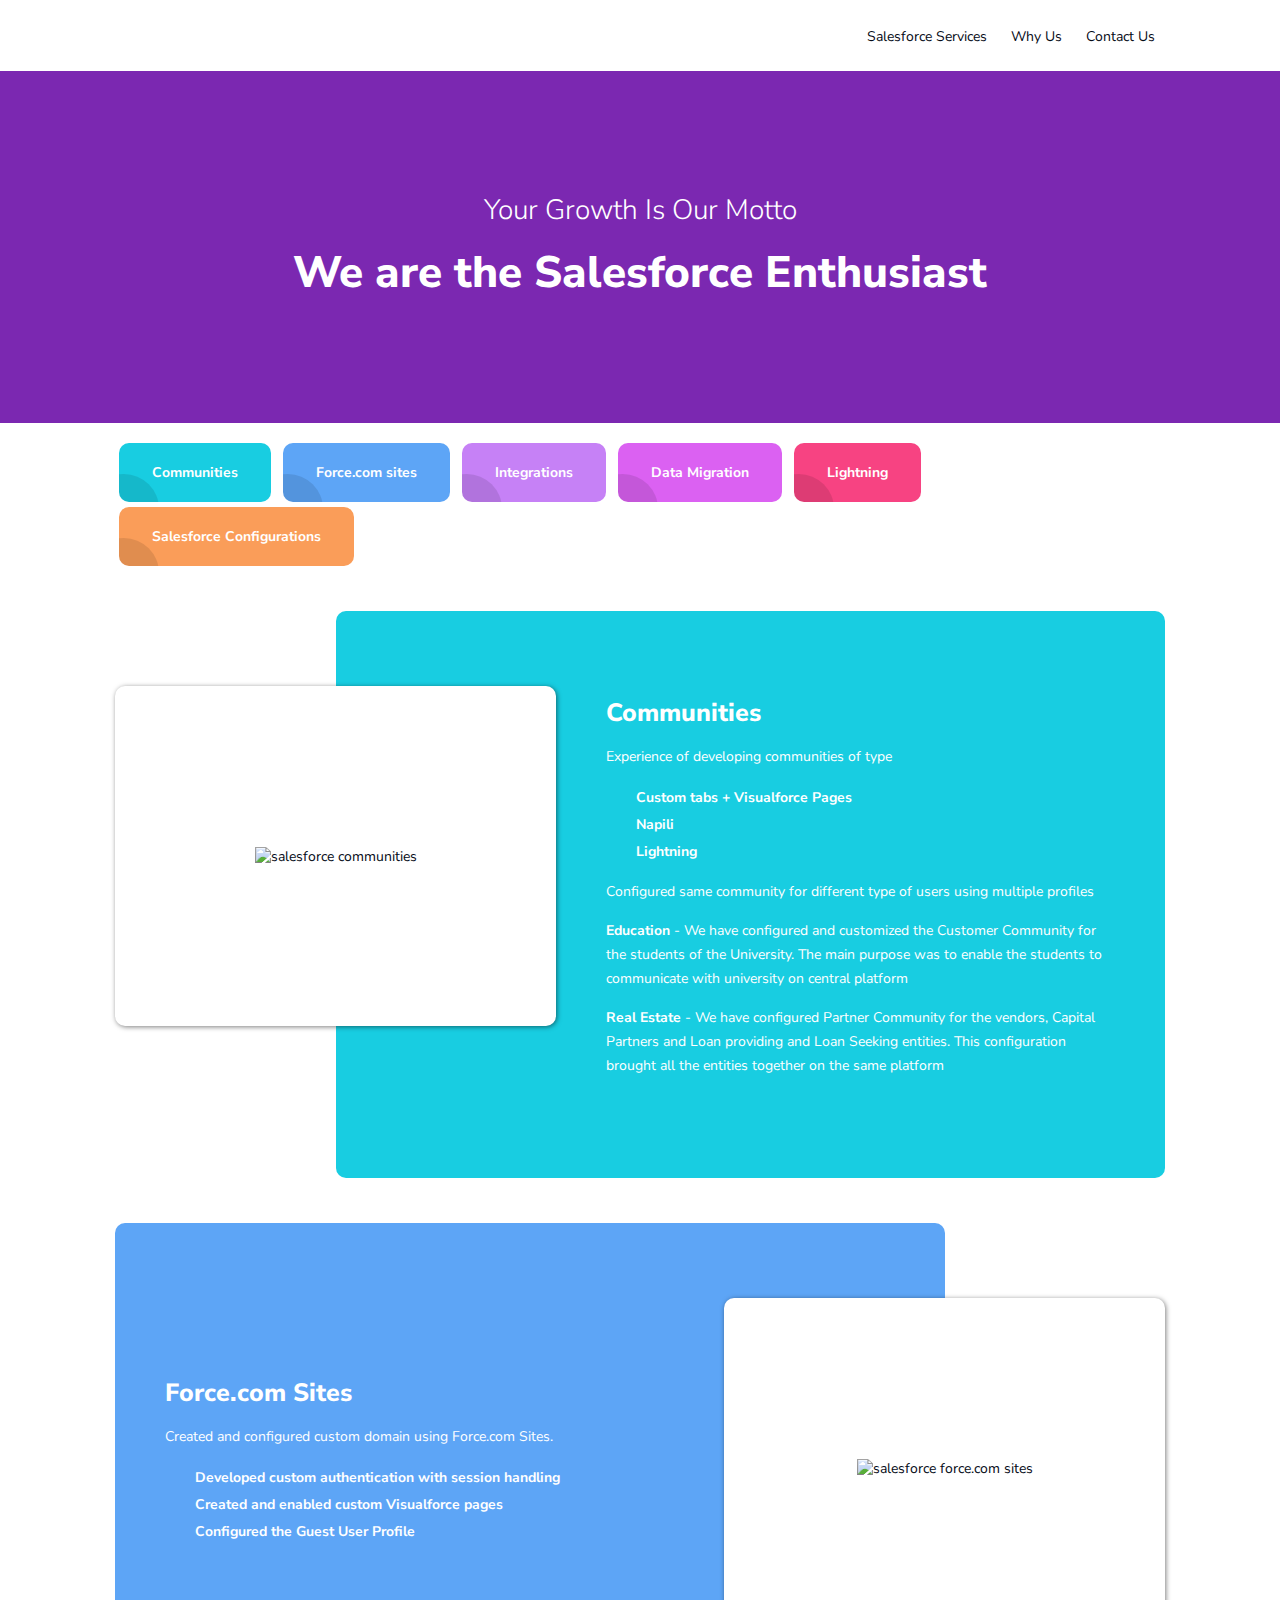
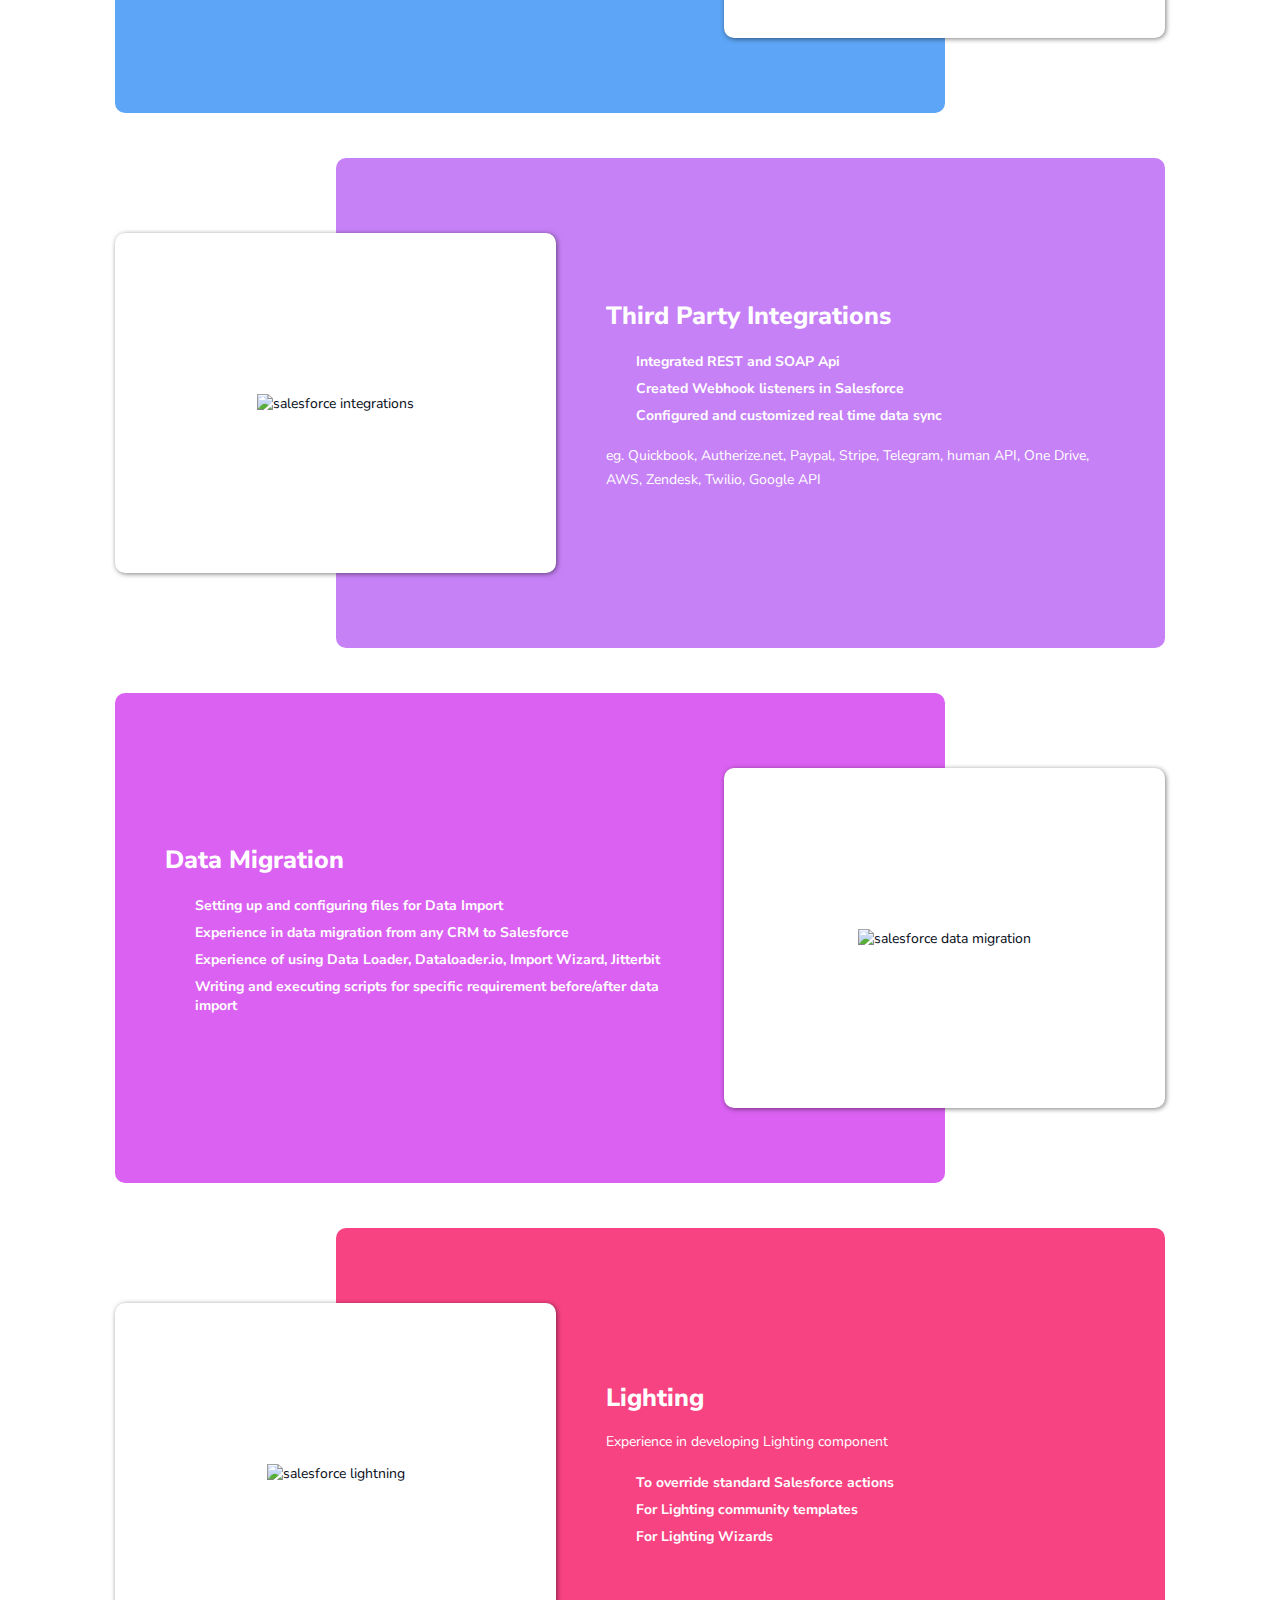
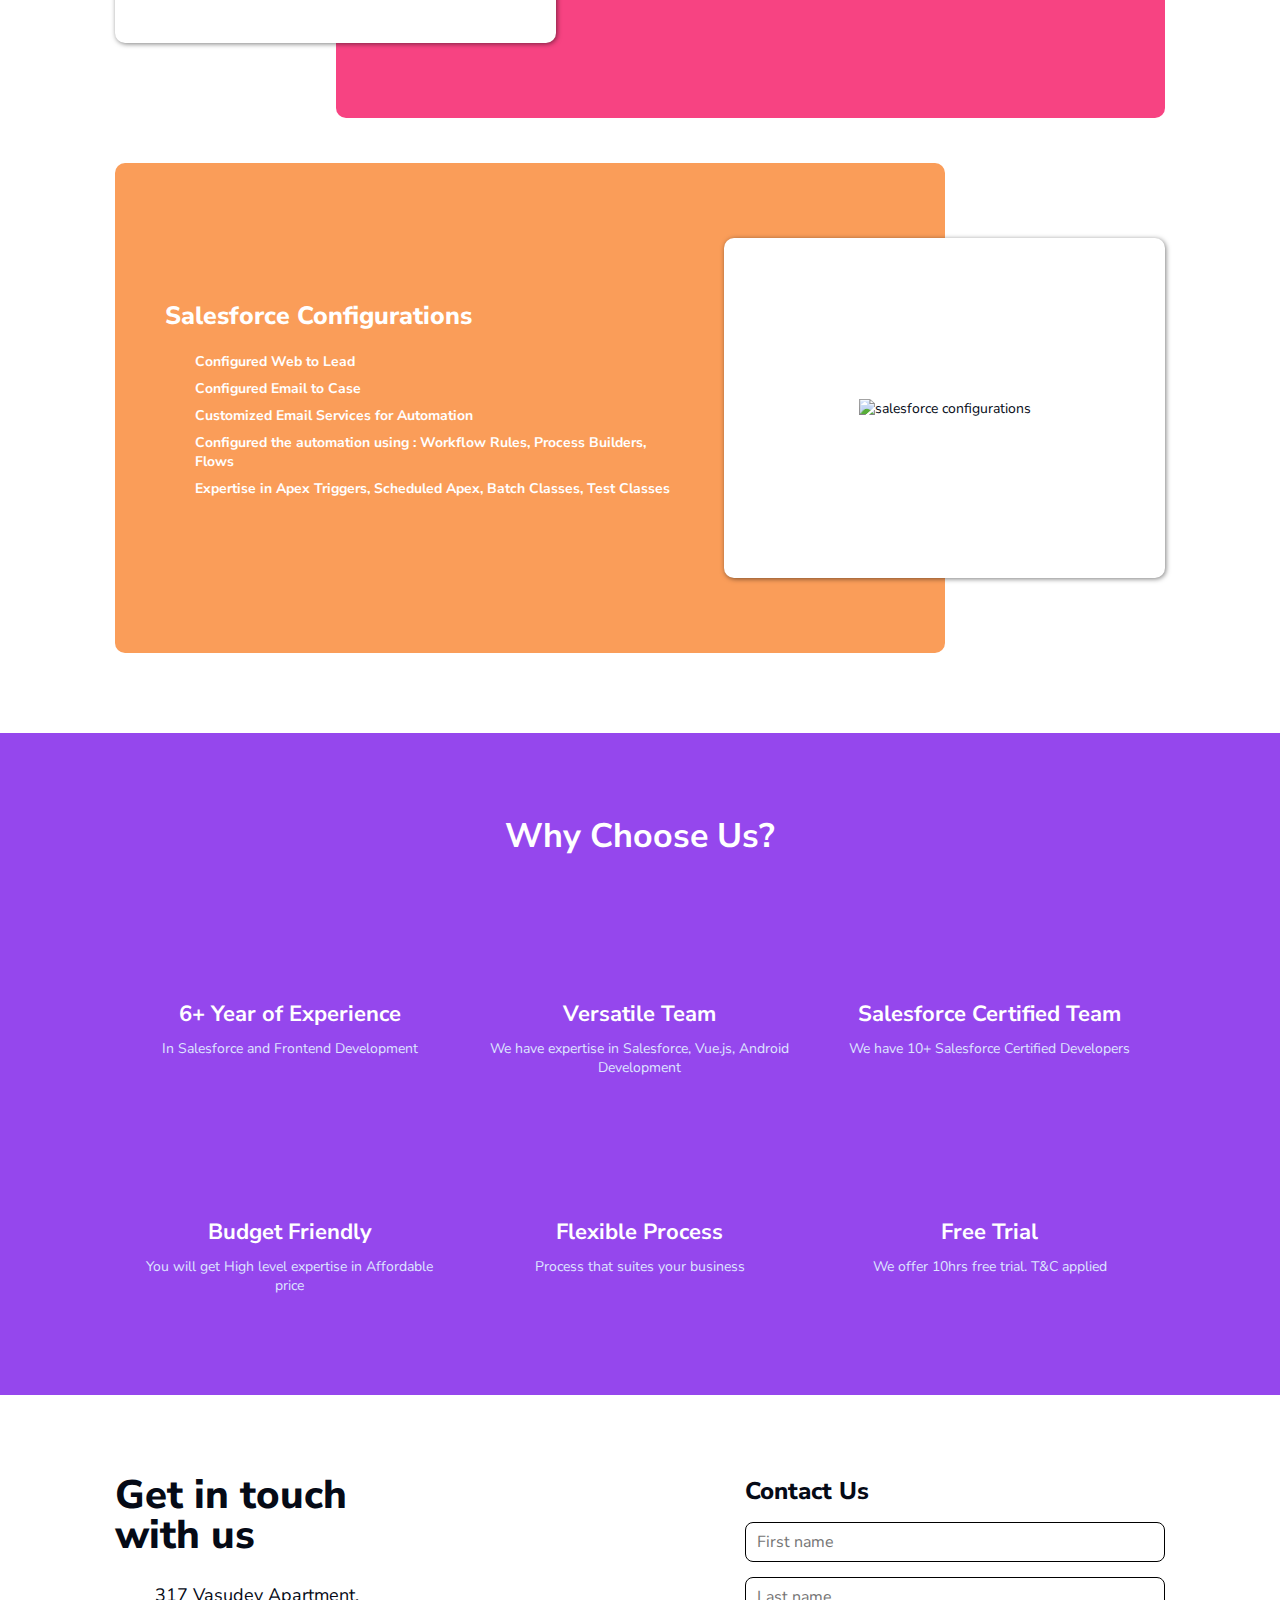
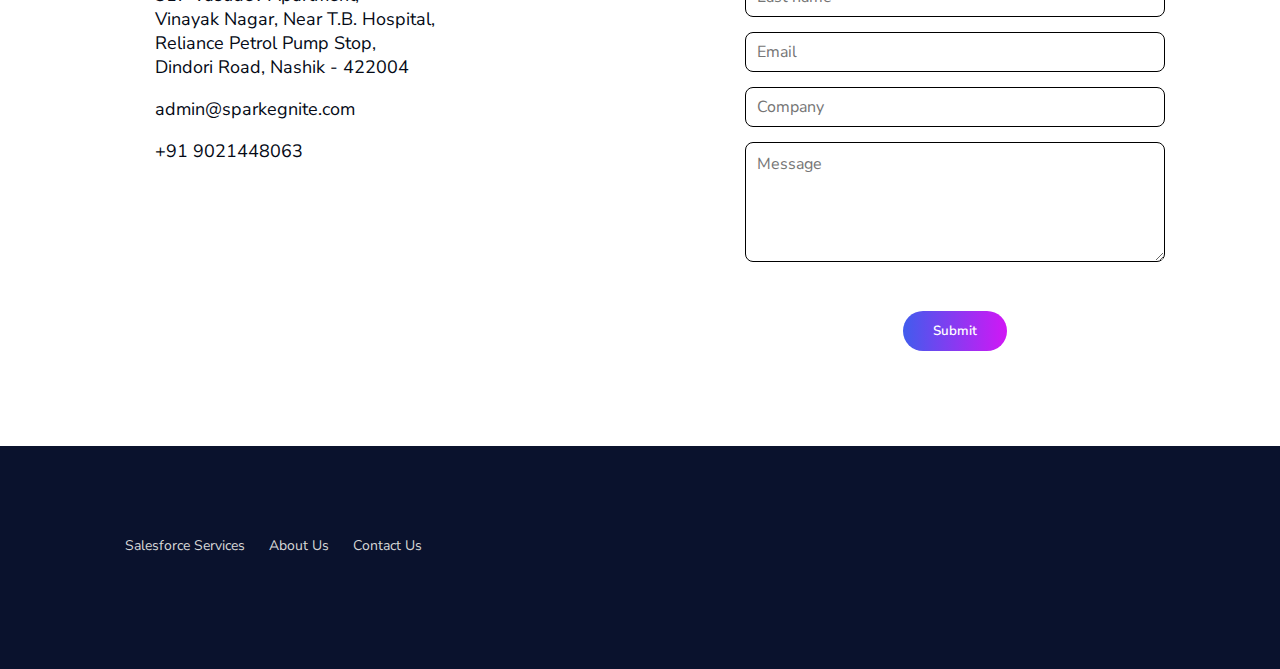
==== commit a6e865f7: "Minor spelling changes" ====
--- a/index.html
+++ b/index.html
@@ -57,7 +57,7 @@
 					<li><a class="sites" href="#sites">Force.com sites</a></li>
 					<li><a class="integrations" href="#integrations">Integrations</a></li>
 					<li><a class="dataMigration" href="#dataMigration">Data Migration</a></li>
-					<li><a class="lighting" href="#lightning">Lighting</a></li>
+					<li><a class="lighting" href="#lightning">Lightning</a></li>
 					<li><a class="salesforceConfigurations" href="#salesforce_configurations">Salesforce Configurations</a></li>
 				</ul>
 				<div class="serviceContainer communitiesSect imgToLeft" id="communities">
@@ -71,7 +71,7 @@
 							<ul class="checkList">
 								<li>Custom tabs + Visualforce Pages</li>
 								<li>Napili</li>
-								<li>Lighting</li>
+								<li>Lightning</li>
 							</ul>
 							<div class="spacerSm"></div>
 							<p>Configured same community for different type of users using multiple profiles</p>
@@ -107,11 +107,11 @@
 							<div class="spacer"></div>
 							<ul class="checkList">
 								<li>Integrated REST and SOAP Api</li>
-								<li>Created Webhook listners in Salesforce</li>
+								<li>Created Webhook listeners in Salesforce</li>
 								<li>Configured and customized real time data sync</li>
 							</ul>
 							<div class="spacerSm"></div>
-							<p>eg. Quickbbok, Autherize.net, Paypal, Stripe, Telegram, human API, One Drive, AWS, Zendesk, Twillio, Google API</p>
+							<p>eg. Quickbook, Autherize.net, Paypal, Stripe, Telegram, human API, One Drive, AWS, Zendesk, Twilio, Google API</p>
 						</div>
 					</div>
 				</div>
@@ -139,7 +139,7 @@
 							<p>Experience in developing Lighting component</p>
 							<div class="spacerSm"></div>
 							<ul class="checkList">
-								<li>To override statndard Salesforce actions</li>
+								<li>To override standard Salesforce actions</li>
 								<li>For Lighting community templates</li>
 								<li>For Lighting Wizards</li>
 							</ul>
@@ -182,7 +182,7 @@
 					</div>
 					<div class="whyChooseBox budget">
 						<h2>Budget Friendly</h2>
-						<p>You will get High level expetise in Affordable price</p>
+						<p>You will get High level expertise in Affordable price</p>
 					</div>
 					<div class="whyChooseBox process">
 						<h2>Flexible Process</h2>
@@ -307,4 +307,3 @@
 		
 	</body>
 </html>
-
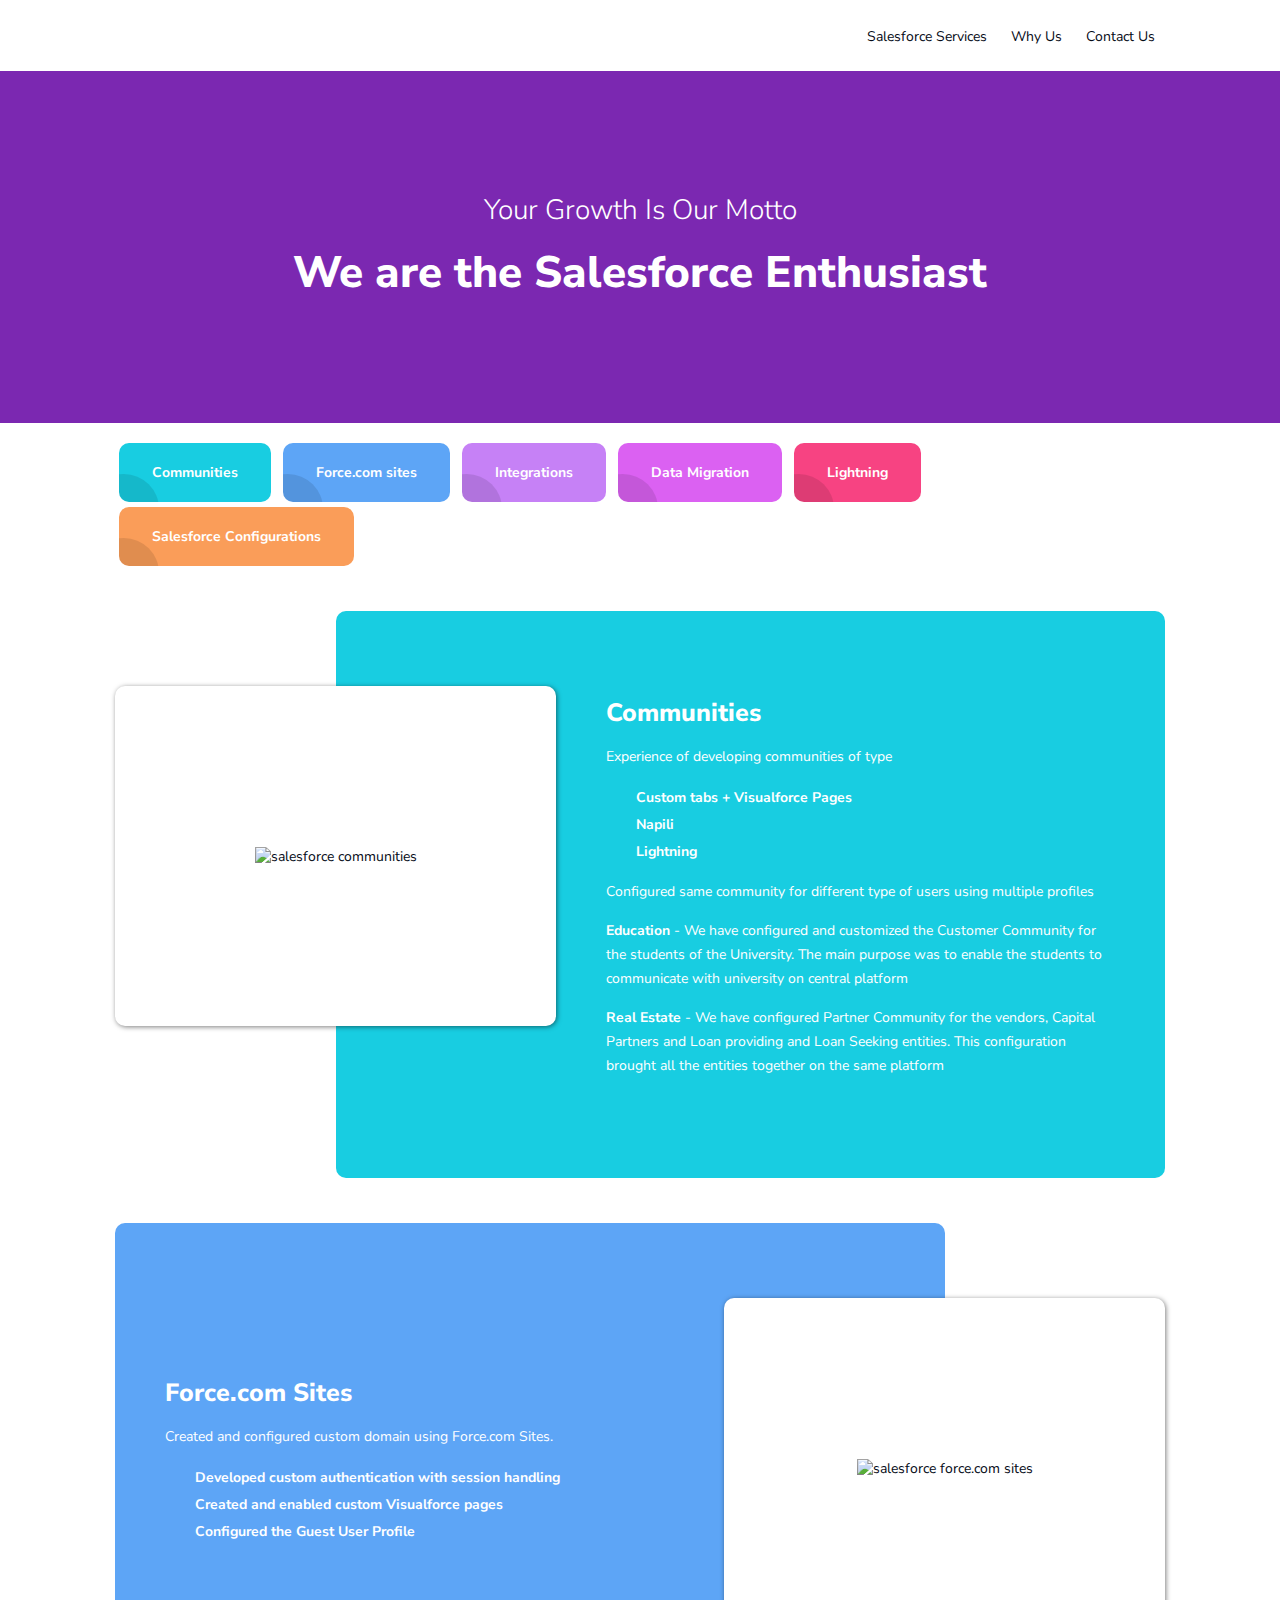
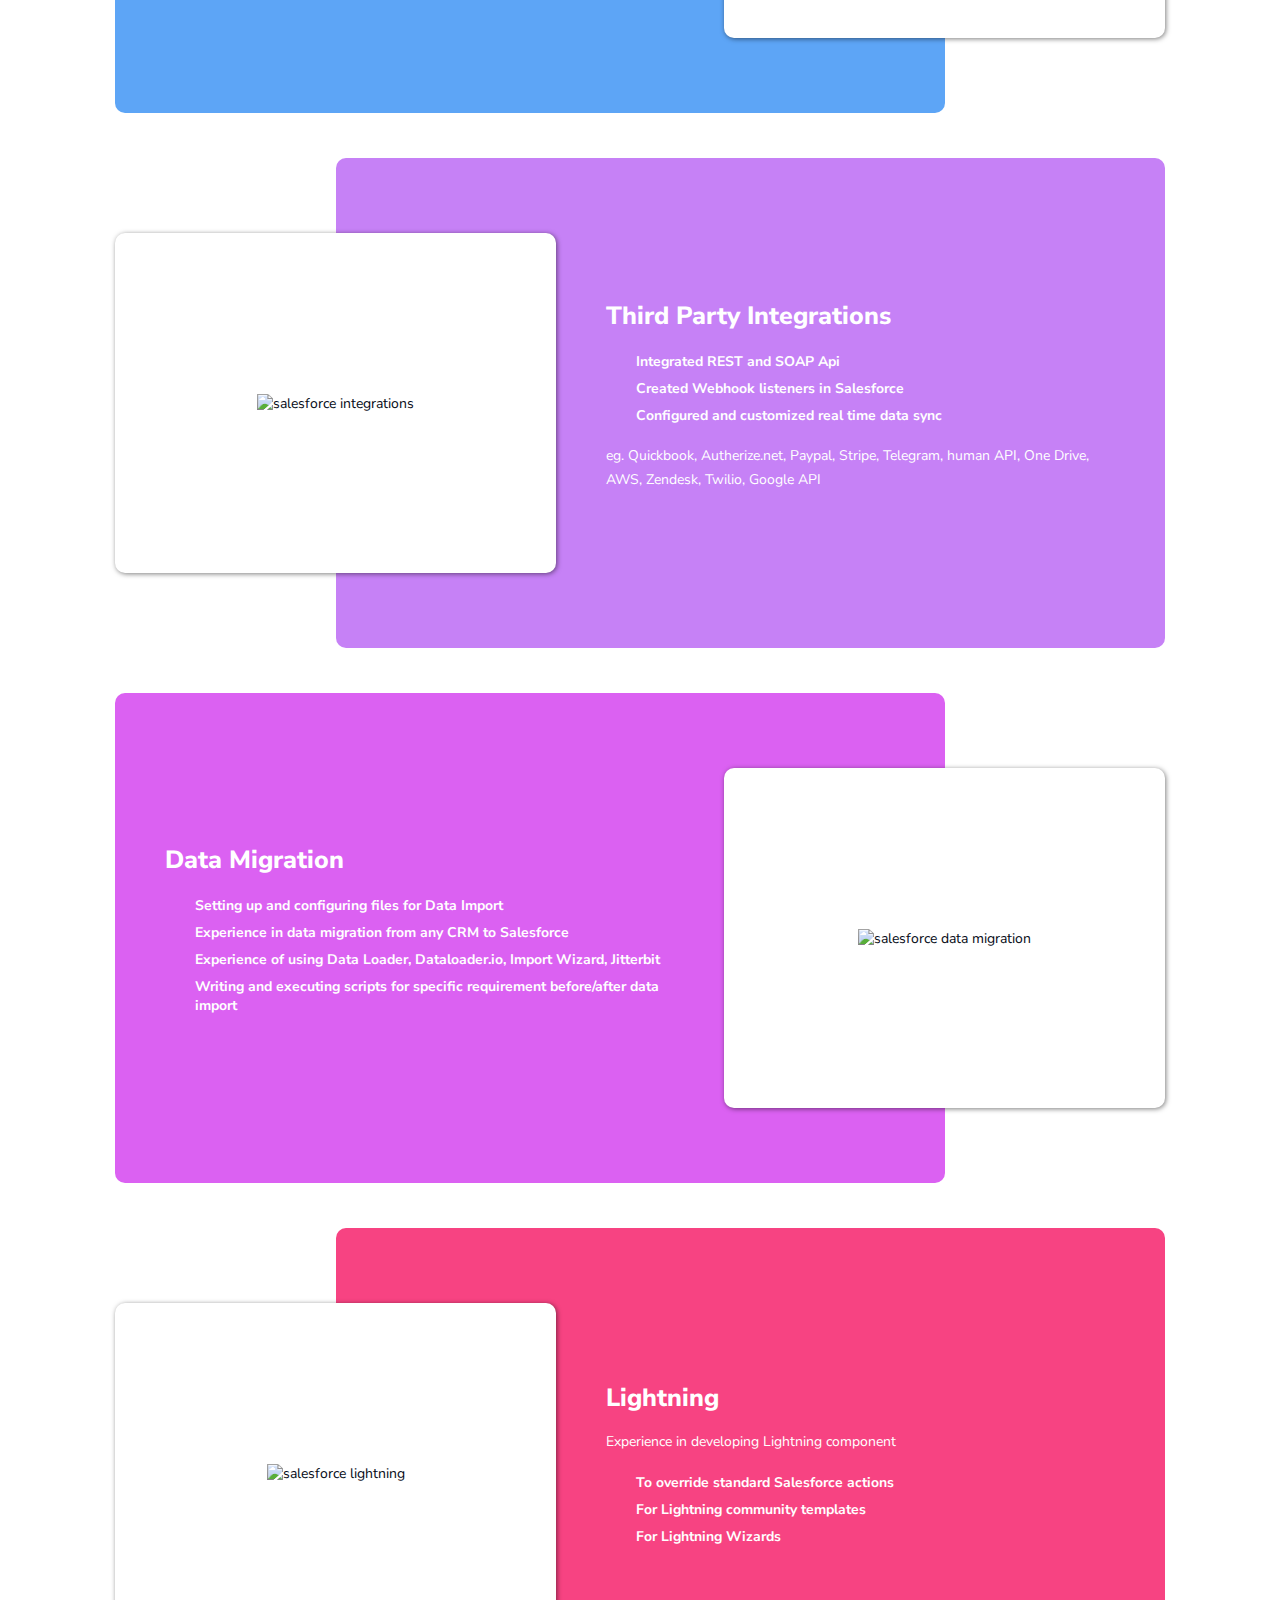
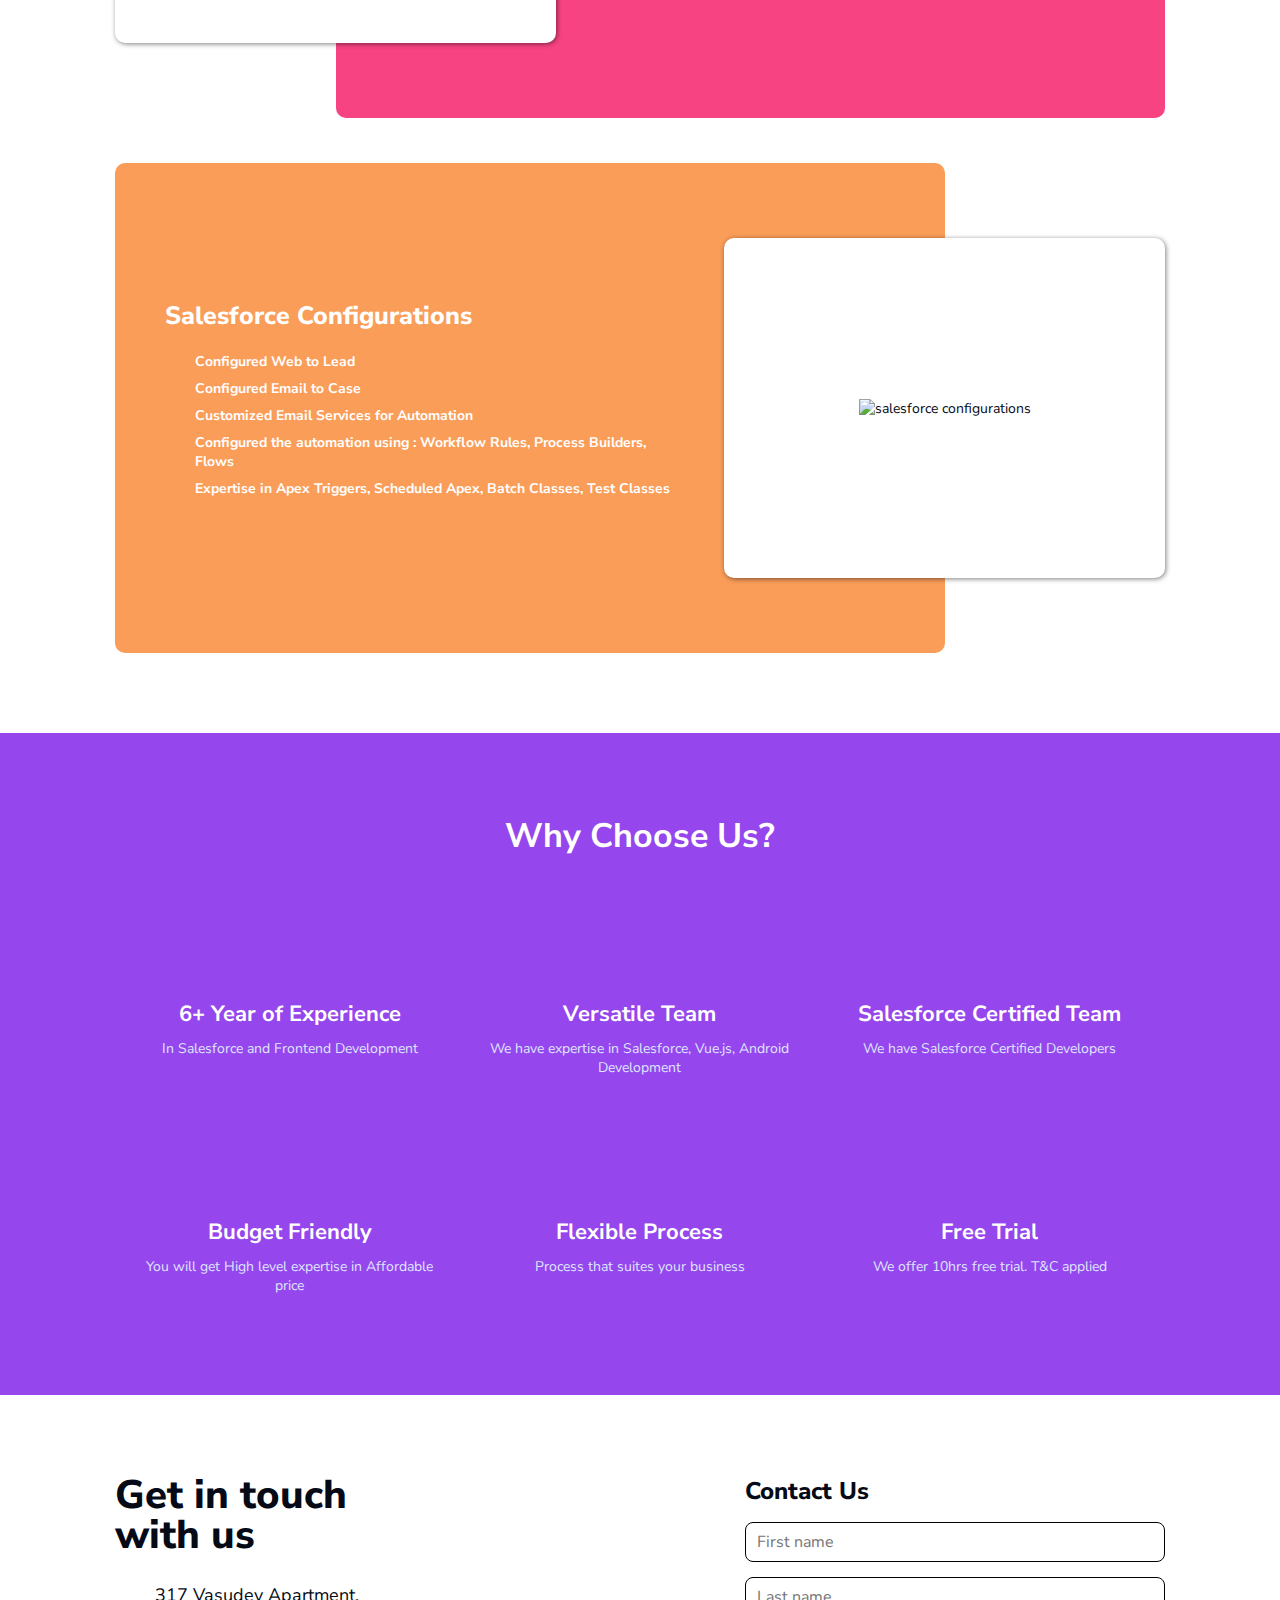
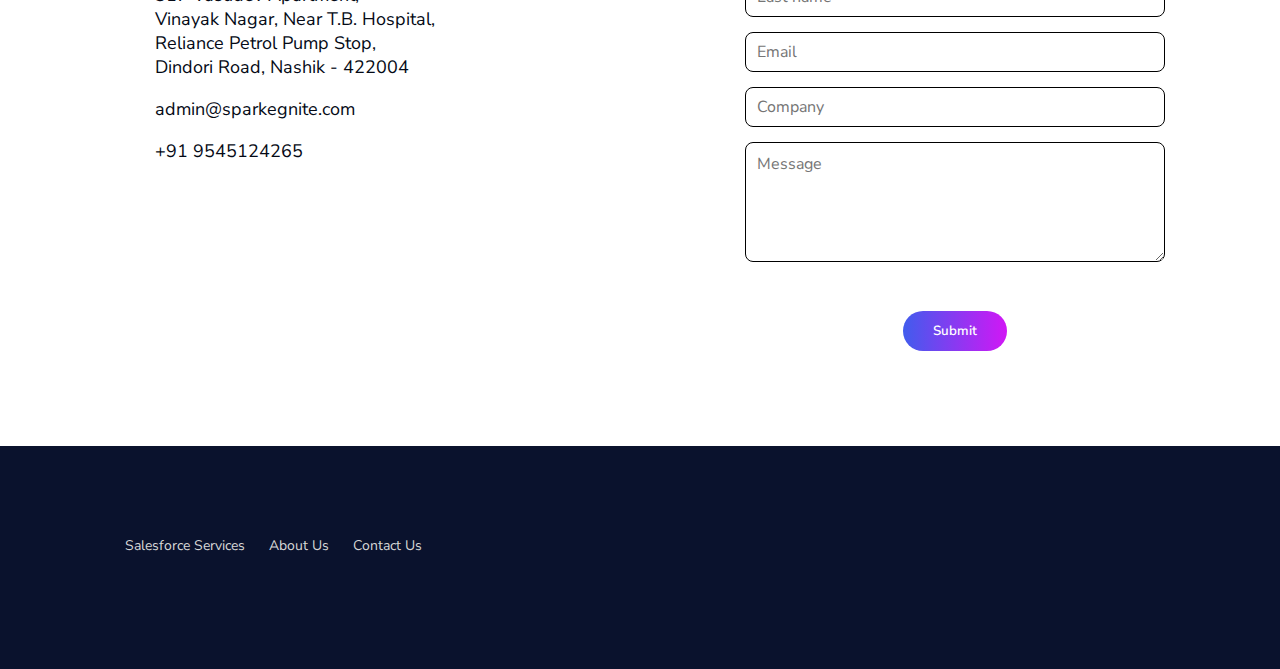
==== commit 014ae7cc: "Removed 10+ from certified developers section" ====
--- a/index.html
+++ b/index.html
@@ -134,14 +134,14 @@
 					<div class="serviceGrid">
 						<div class="seviceImgContainer"><img src="images/salesforce-lightning.png" alt="salesforce lightning"/></div>
 						<div class="serviceContent">
-							<h2>Lighting</h2>
-							<div class="spacer"></div>
-							<p>Experience in developing Lighting component</p>
+							<h2>Lightning</h2>
+							<div class="spacer"></div>
+							<p>Experience in developing Lightning component</p>
 							<div class="spacerSm"></div>
 							<ul class="checkList">
 								<li>To override standard Salesforce actions</li>
-								<li>For Lighting community templates</li>
-								<li>For Lighting Wizards</li>
+								<li>For Lightning community templates</li>
+								<li>For Lightning Wizards</li>
 							</ul>
 						</div>
 					</div>
@@ -178,7 +178,7 @@
 					</div>
 					<div class="whyChooseBox certificate">
 						<h2>Salesforce Certified Team</h2>
-						<p>We have 10+ Salesforce Certified Developers</p>
+						<p>We have Salesforce Certified Developers</p>
 					</div>
 					<div class="whyChooseBox budget">
 						<h2>Budget Friendly</h2>
@@ -217,7 +217,7 @@
 						<ul class="contactList">
 							<li class="location">317 Vasudev Apartment,<br>Vinayak Nagar, Near T.B. Hospital,<br>Reliance Petrol Pump Stop, <br>Dindori Road, Nashik - 422004</li>
 							<li class="email">admin@sparkegnite.com</li>
-							<li class="phone">+91 9021448063</li>
+							<li class="phone">+91 9545124265</li>
 						</ul>
 					</div>
 					<div class="contactForm">
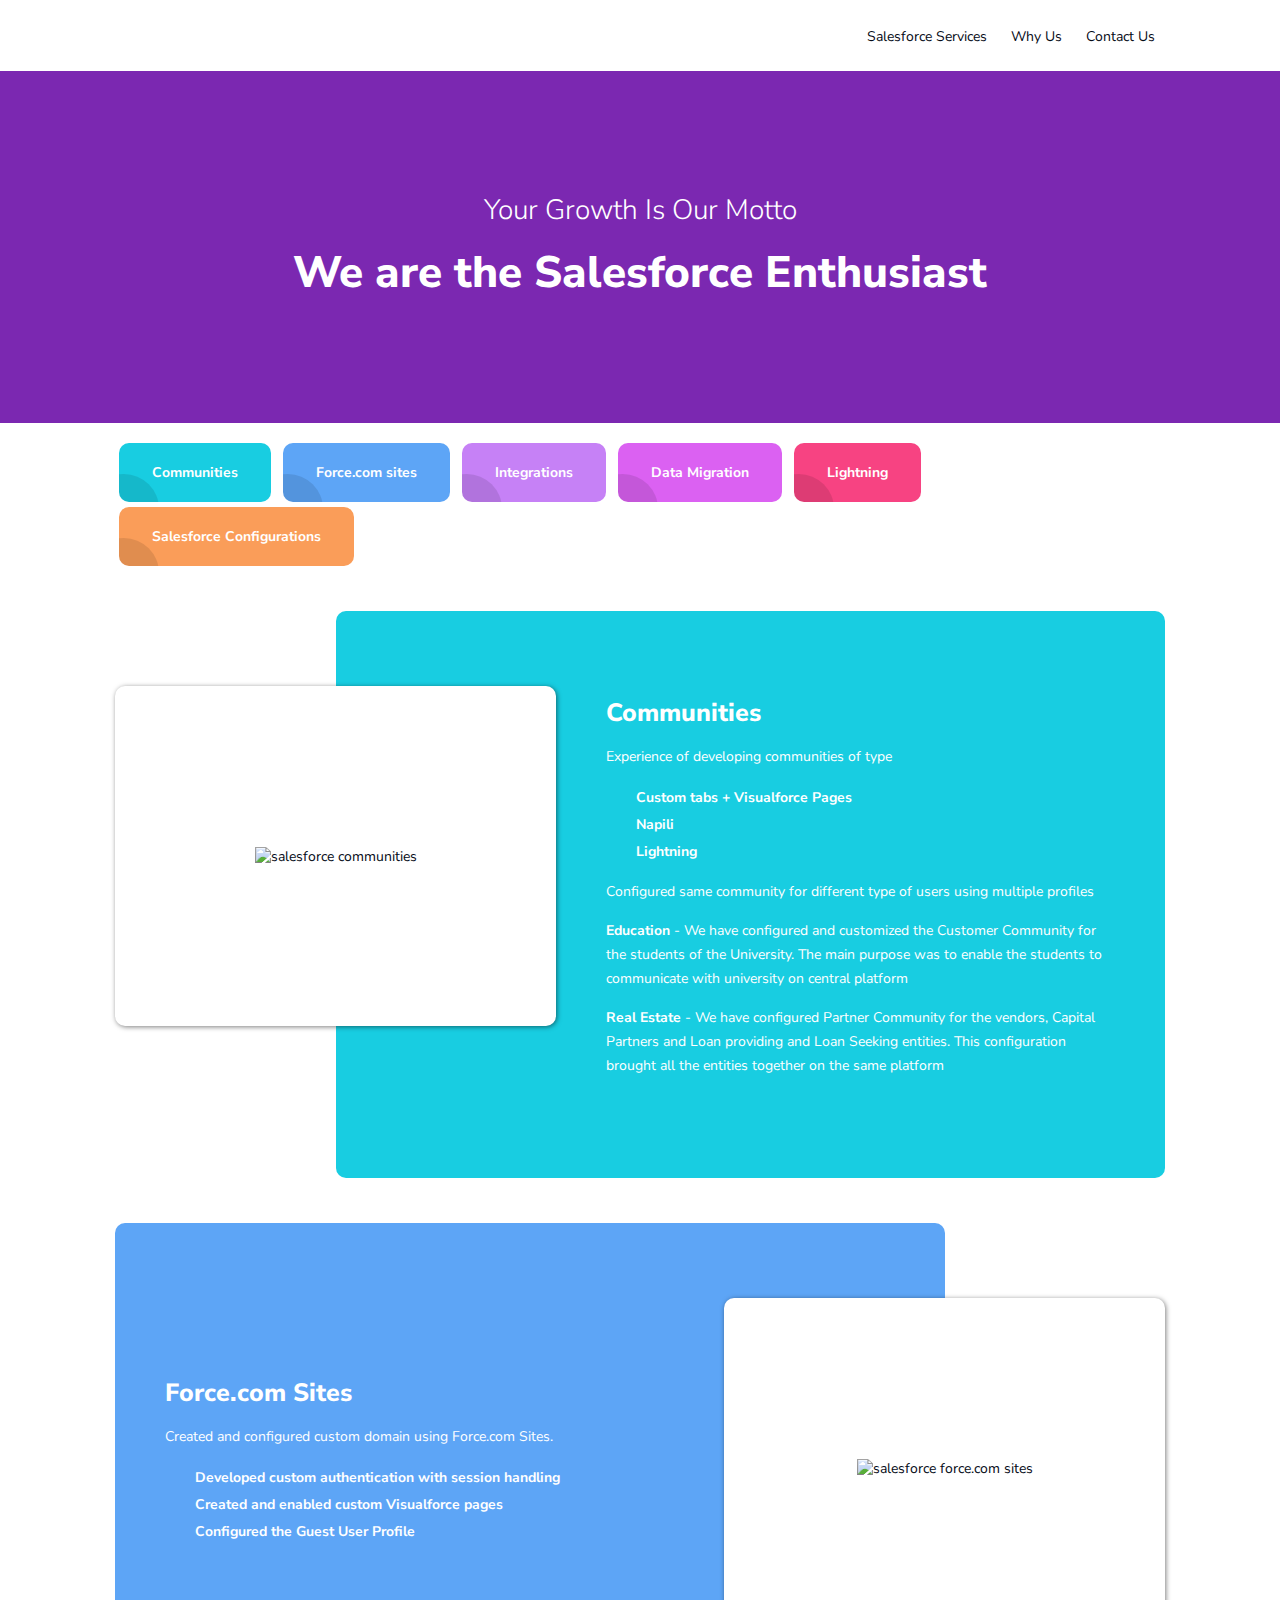
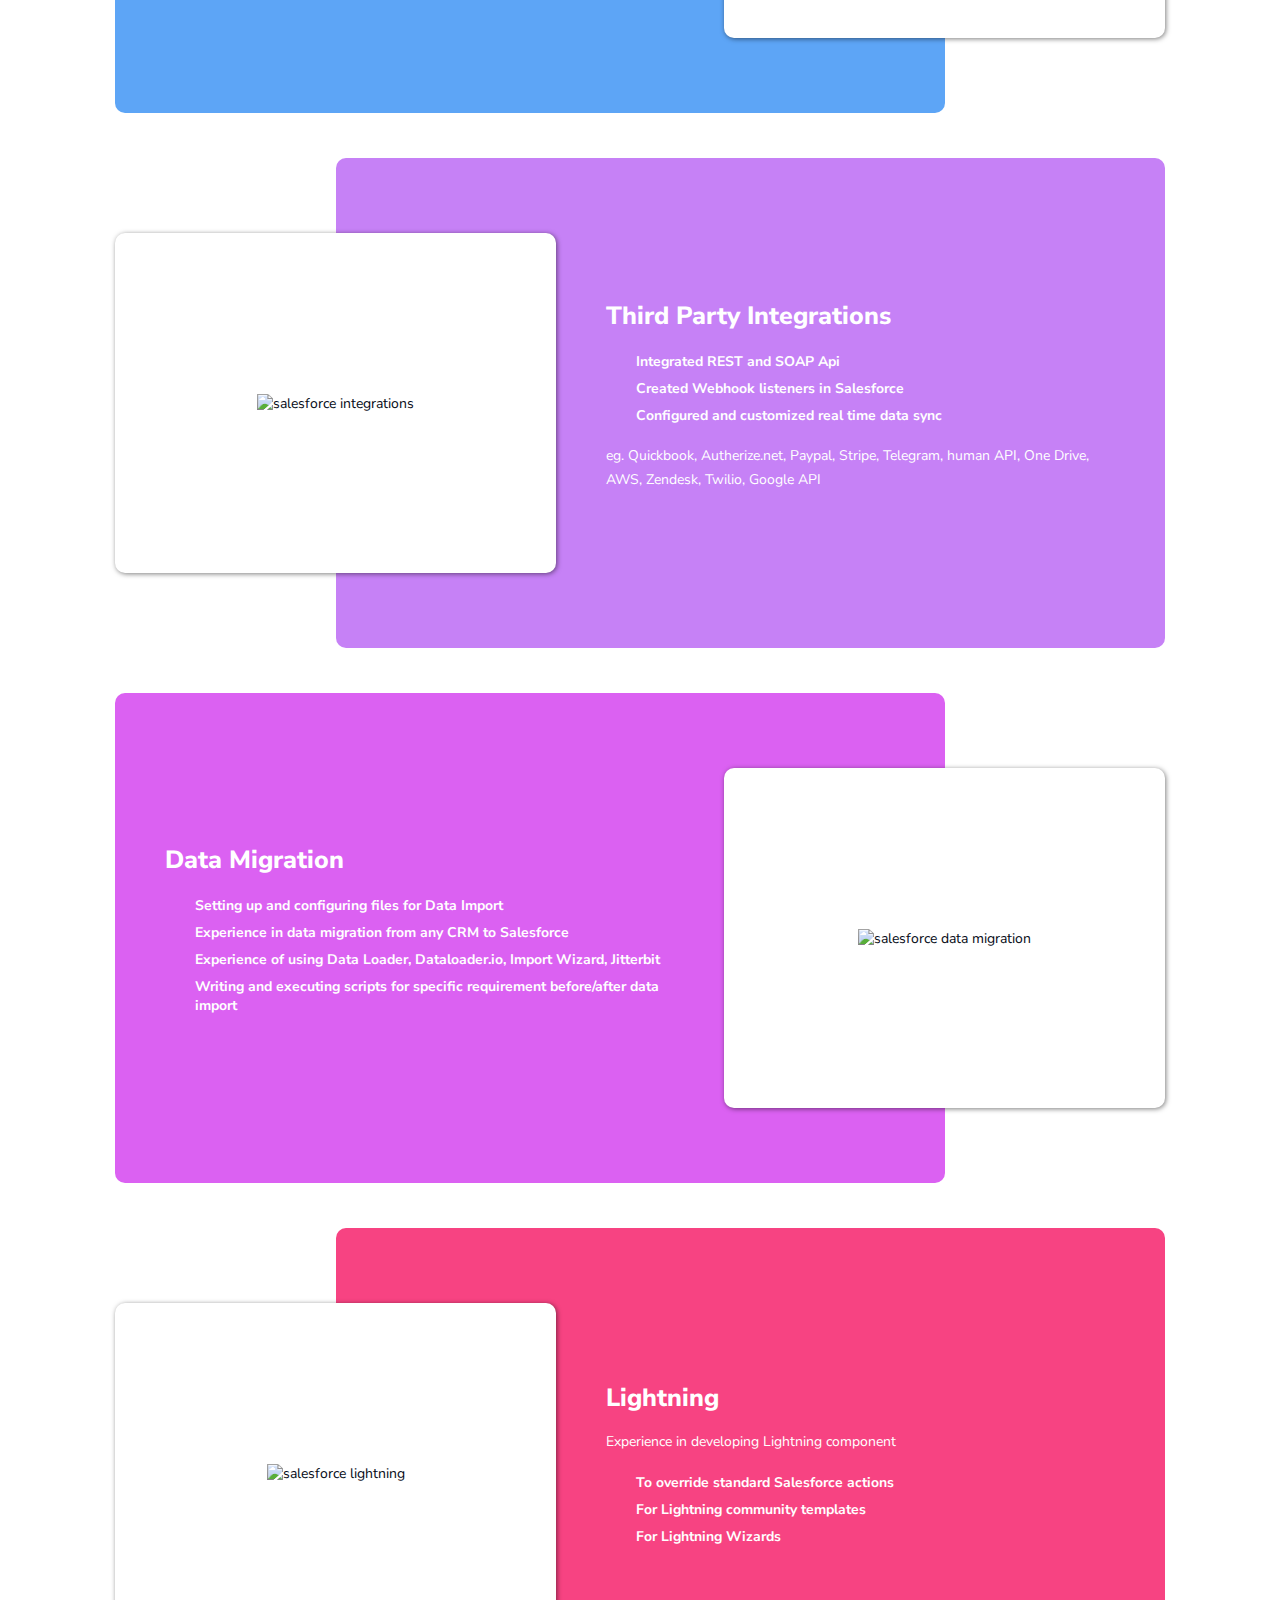
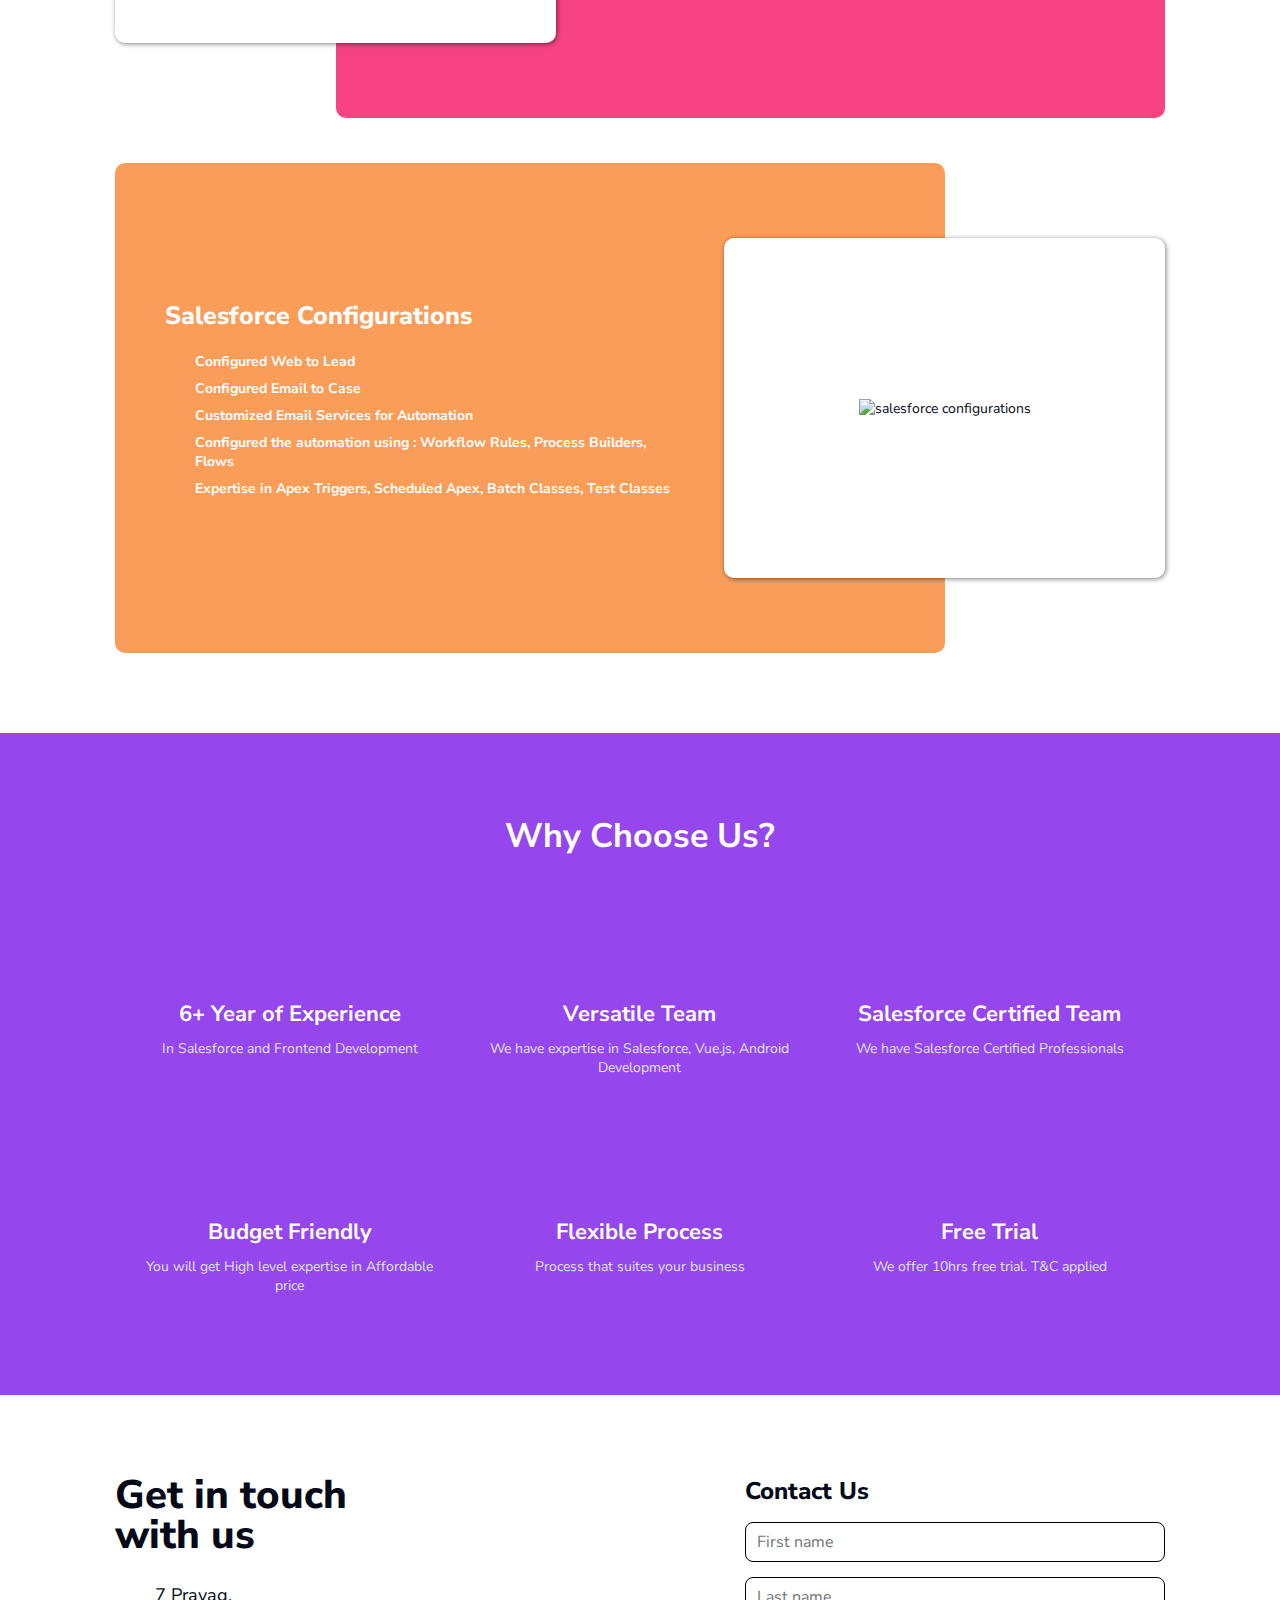
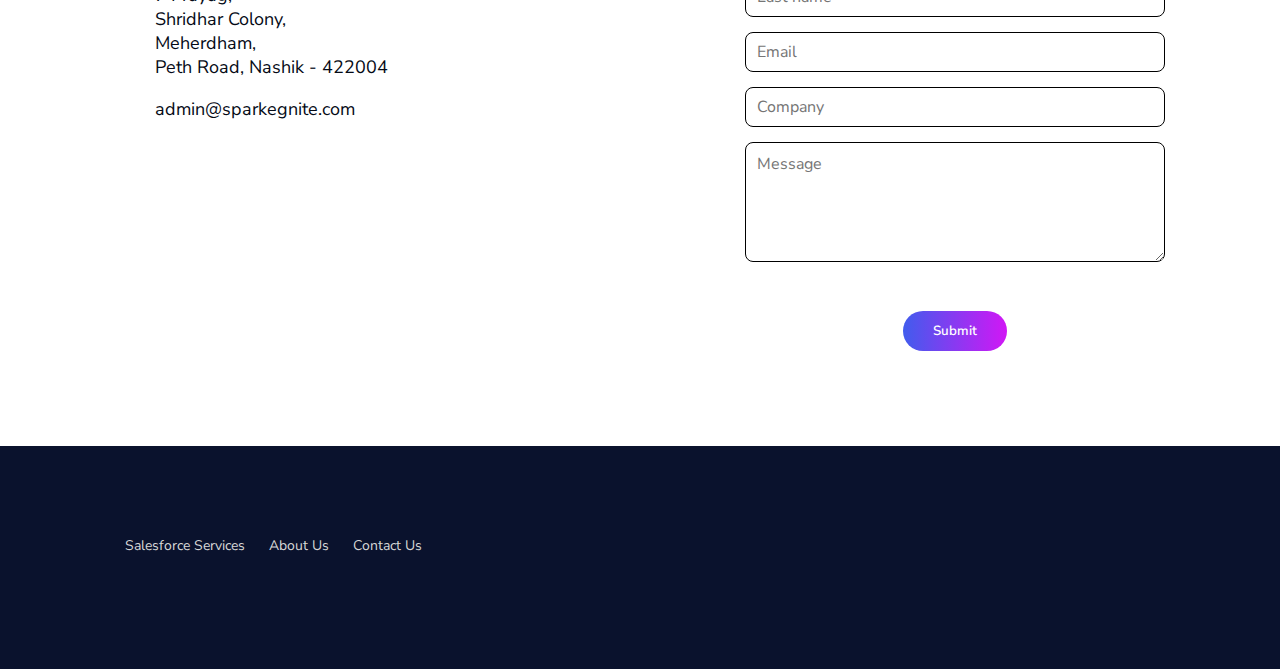
==== commit d0d34455: "Update index.html" ====
--- a/index.html
+++ b/index.html
@@ -178,7 +178,7 @@
 					</div>
 					<div class="whyChooseBox certificate">
 						<h2>Salesforce Certified Team</h2>
-						<p>We have Salesforce Certified Developers</p>
+						<p>We have Salesforce Certified Professionals</p>
 					</div>
 					<div class="whyChooseBox budget">
 						<h2>Budget Friendly</h2>
@@ -215,9 +215,8 @@
 					<div class="address">
 						<h1>Get in touch <br/>with us</h1>
 						<ul class="contactList">
-							<li class="location">317 Vasudev Apartment,<br>Vinayak Nagar, Near T.B. Hospital,<br>Reliance Petrol Pump Stop, <br>Dindori Road, Nashik - 422004</li>
+							<li class="location">7 Prayag,<br>Shridhar Colony,<br>Meherdham,<br>Peth Road, Nashik - 422004</li>
 							<li class="email">admin@sparkegnite.com</li>
-							<li class="phone">+91 9545124265</li>
 						</ul>
 					</div>
 					<div class="contactForm">
